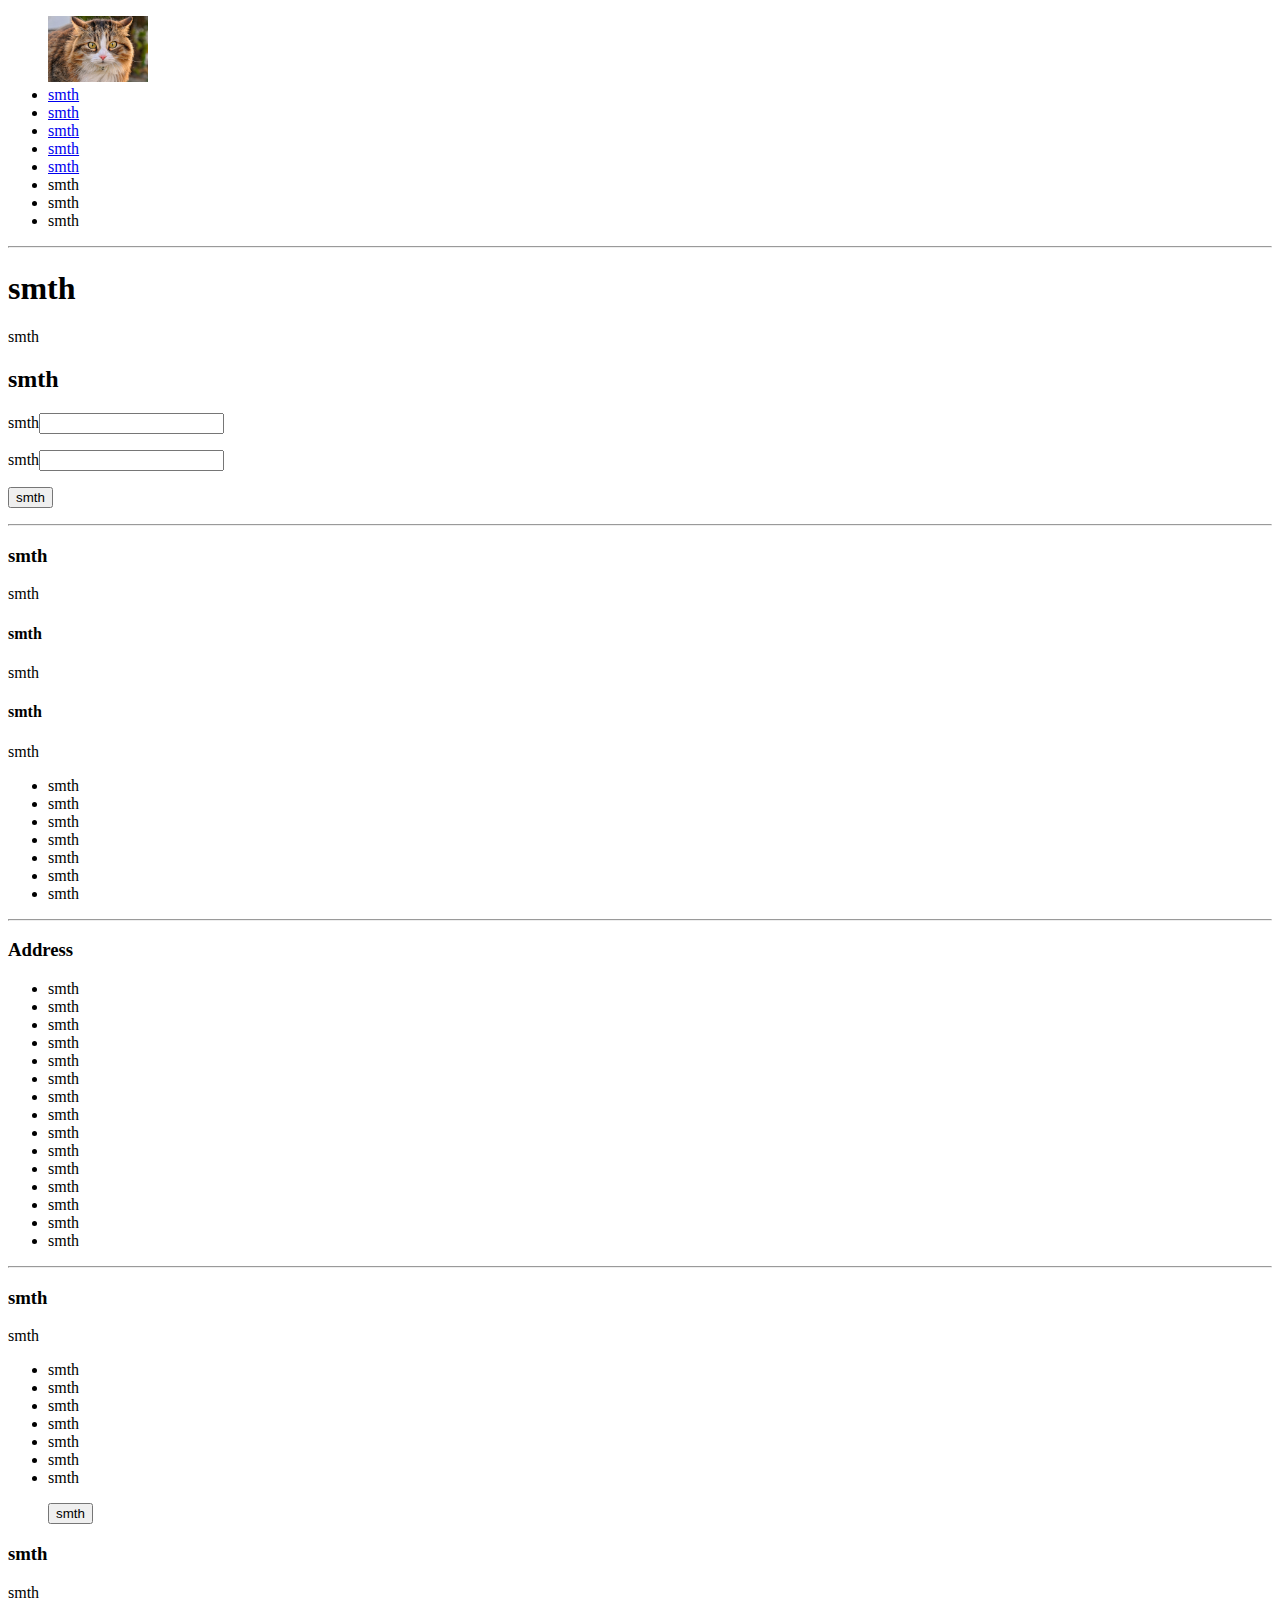
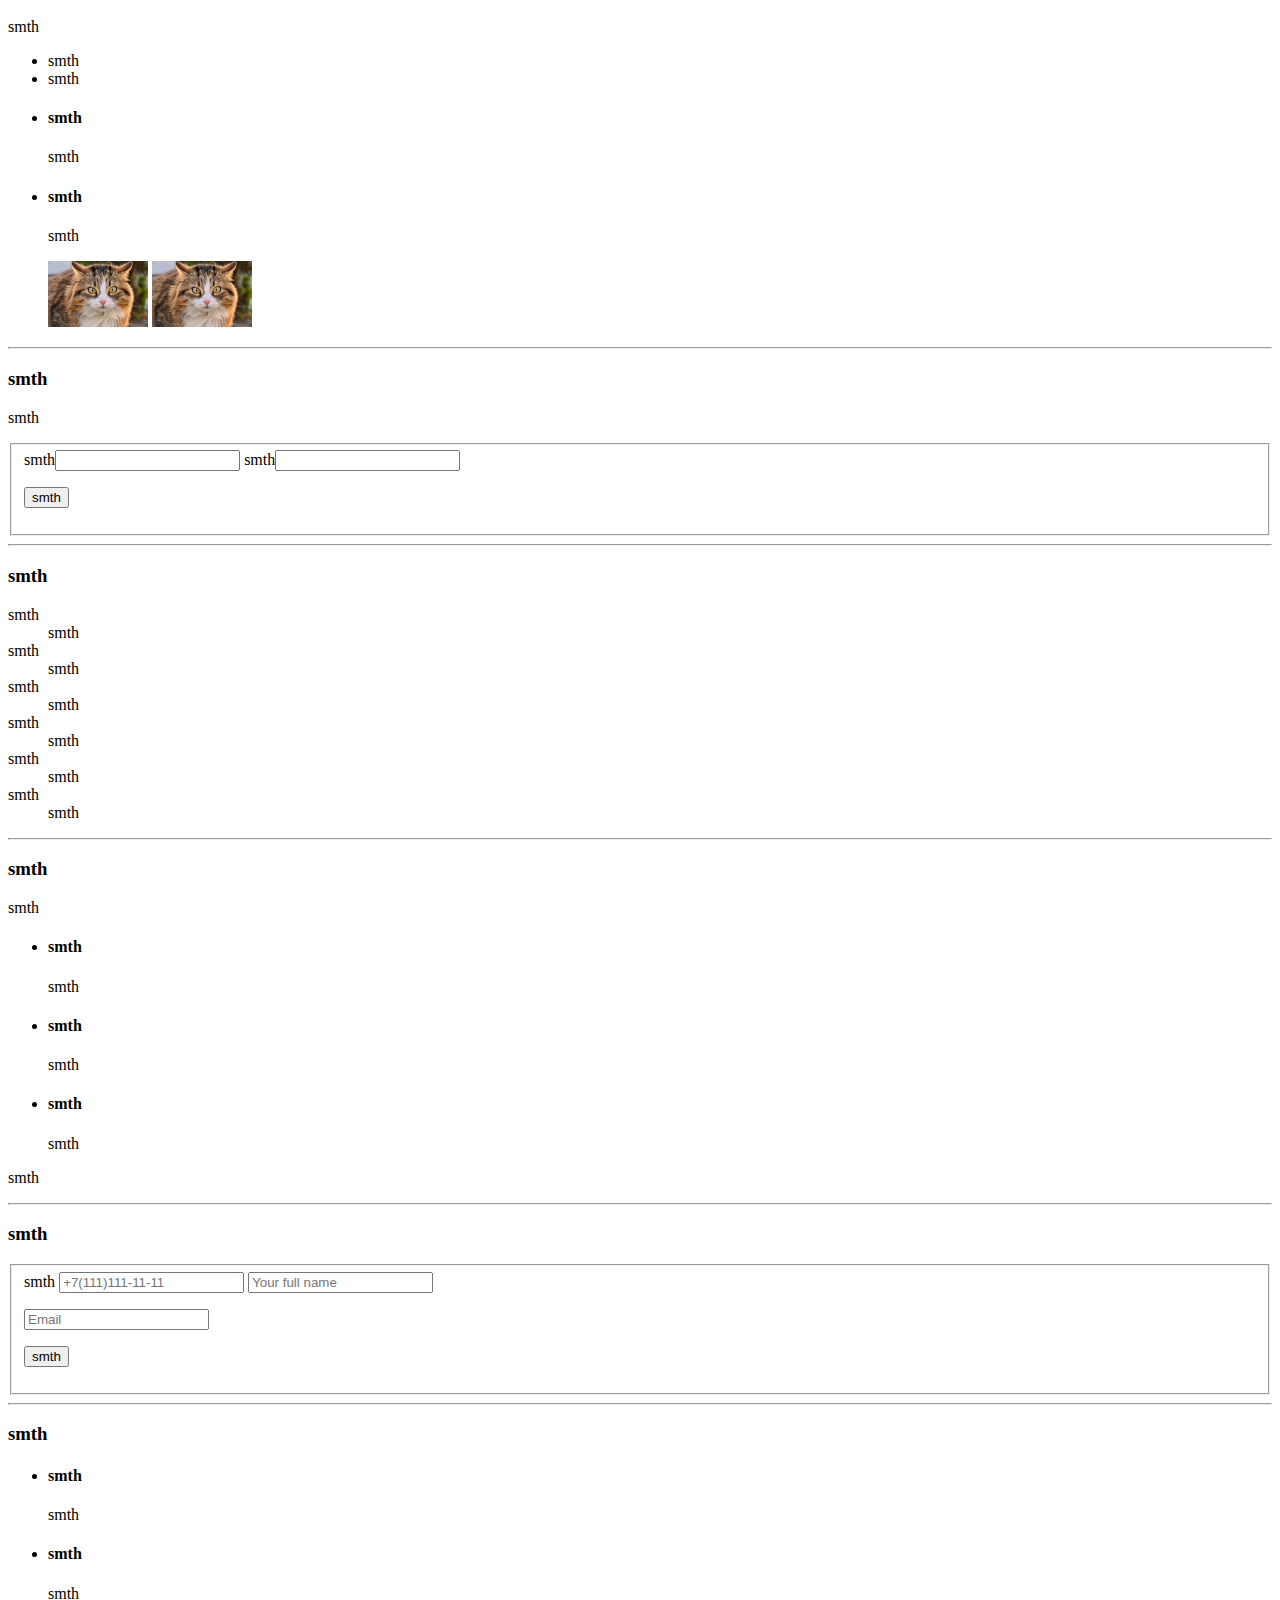
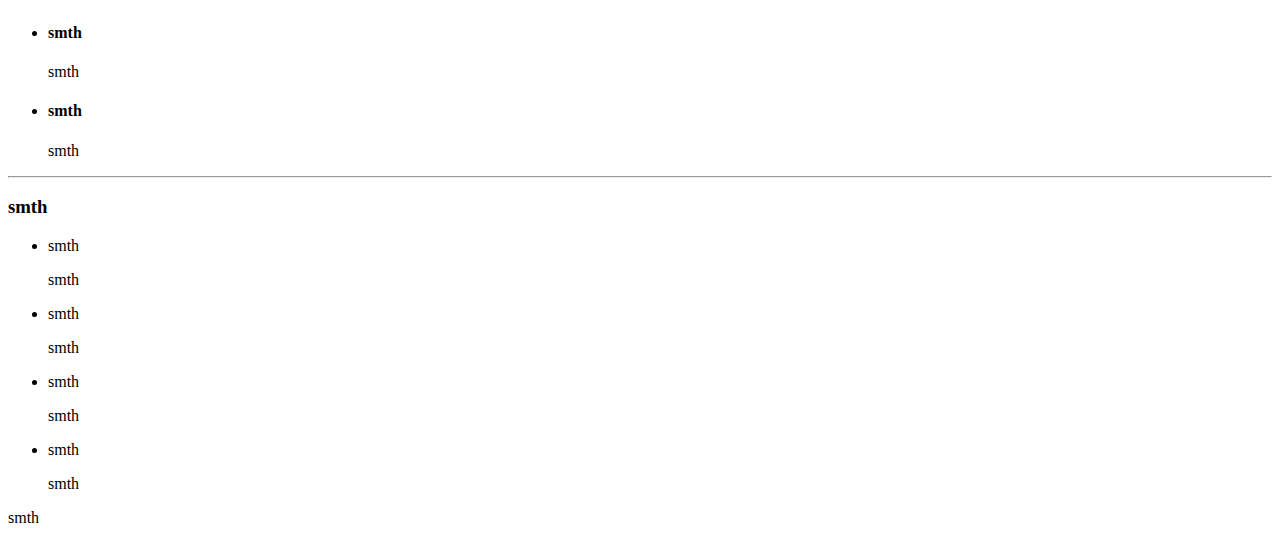
==== 3lesson.html @ 43b5fcc2 "lesson3 finished" ====
<!DOCTYPE html>
<html lang="en">
<head>
	<meta charset="UTF-8">
	<title>Main</title>
</head>
<div class = "Header">
	<nav>
		<ul class="ul">
			<img width="100px" src="./278428-frederika.jpg" alt="img">
			<li><a href = "#"> smth </a></li>
			<li><a href="#">smth</a></li>
			<li><a href="#">smth </a></li>
			<li><a href="#">smth</a></li>
			<li><a href="#">smth</a></li>
			<li>smth</li>
			<li>smth</li>
			<li>smth</li>
		</ul>
	</nav>
</div>
<hr>
<div class ="Consultation">
	<div>
		<h1> smth</h1>
		<p>smth</p>
	</div>
	<div>
		<h2> smth</h2>
		<form>
			<p><label for="name">smth</label><input type="text" id="name"></p>
			<p><label for="name2">smth</label><input type="text" id="name2"></p>
			<p><input type="submit" value="smth"></p>
		</form>
	</div>
</div>
<hr>
<div class ="Technologies">
	<div>
		<h3>smth</h3>
		<p>smth</p>
		<h4>smth</h4>
		<p>smth</p>
		<h4>smth</h4>
		<p>smth</p>
	</div>
	<div>
		<ul>
			<li>smth</li>
			<li>smth</li>
			<li>smth</li>
			<li>smth</li>
			<li>smth</li>
			<li>smth</li>
			<li>smth</li>
		</ul>
	</div>
</div>
<hr>
<div class ="Industries">
	<div>
		<h3> Address</h3>
		<ul>
			<li>smth</li>
			<li>smth</li>
			<li>smth</li>
			<li>smth</li>
			<li>smth</li>
			<li>smth</li>
			<li>smth</li>
			<li>smth</li>
			<li>smth</li>
			<li>smth</li>
			<li>smth</li>
			<li>smth</li>
			<li>smth</li>
			<li>smth</li>
			<li>smth</li>
		</ul>
	</div>
</div>
<hr>
<div class ="Projects">
	<h3> smth</h3>
	<p>smth</p>
	<div>
		<ul>
			<li>smth</li>
			<li>smth</li>
			<li>smth</li>
			<li>smth</li>
			<li>smth</li>
			<li>smth</li>
			<li>smth</li>
			<p><input type="submit" value="smth"></p>
		</ul>
	</div>
	<div>
		<h3> smth</h3>
		<p>smth</p>
		<p class="smth">smth</p>
		<ul>
			<li>smth</li>
			<li>smth</li>

		</ul>
		<ul>
			<li>
				<h4> smth</h4>
				<p>smth</p>
			</li>
			<li>
				<h4> smth</h4>
				<p>smth</p>
			</li>
		</ul>
		<ul>
			<img width="100px" src="./278428-frederika.jpg" alt="img">
			<img width="100px" src="./278428-frederika.jpg" alt="img">
		</ul>
	</div>
</div>
<hr>
<div class ="Discuss">
	<div>
		<h3> smth</h3>
		<p>smth</p>
	</div>
	<div>
		<form>
			<fieldset>
				<label for="name3">smth</label><input type="text" id="name3">
				<label for="name4">smth</label><input type="text" id="name4">
				<p><input type="submit" value="smth"></p>
			</fieldset>
		</form>
	</div>
</div>
<hr>
<div class ="Stages">
	<h3> smth</h3>
	<dl>
		<dt>smth</dt>
			<dd>smth</dd>
		<dt>smth</dt>
			<dd>smth</dd>
		<dt>smth</dt>
			<dd>smth</dd>
		<dt>smth</dt>
			<dd>smth</dd>
		<dt>smth</dt>
			<dd>smth</dd>
		<dt>smth</dt>
			<dd>smth</dd>
	</dl>
</div>
<hr>
<div class ="Team">
	<div>
		<h3> smth</h3>
		<p>smth</p>
		<ul>
			<li>
				<h4> smth</h4>
				<p>smth</p>
			</li>
			<li>
				<h4> smth</h4>
				<p>smth</p>
			</li>
			<li>
				<h4> smth</h4>
				<p>smth</p>
			</li>
		</ul>
		<p>smth</p>
	</div>
</div>
<hr>
<div class ="Book">
	<h3> smth</h3>
	<div>
		<form>
			<fieldset>
				<label for="name3">smth
					<input class="input" type="text" placeholder="+7(111)111-11-11">
				</label>
				<label>
					<input class="input" type="text" placeholder="Your full name">
				</label>
				<p><label>
					<input class="input" type="text" placeholder="Email">
					</label>
				</p>
				<p><input type="submit" value="smth"></p>
			</fieldset>
		</form>
	</div>
</div>
<hr>
<div class ="FAQ">
	<h3> smth</h3>
	<div>
		<ul>
			<li>
				<h4> smth</h4>
				<p>smth</p>
			</li>
			<li>
				<h4> smth</h4>
				<p>smth</p>
			</li>
			<li>
				<h4> smth</h4>
				<p>smth</p>
			</li>
			<li>
				<h4> smth</h4>
				<p>smth</p>
			</li>
		</ul>
	</div>
</div>
<hr>
<div class ="Footer">
	<h3> smth</h3>
	<div>
		<ul>
			<li>
				<label for="name3">smth
					<p>smth</p>
				</label>
			</li>
			<li>
				<label for="name3">smth
					<p>smth</p>
				</label>
			</li>
			<li>
				<label for="name3">smth
					<p>smth</p>
				</label>
			</li>
			<li>
				<label for="name3">smth
					<p>smth</p>
				</label>
			</li>
		</ul>
	</div>
	<p>smth</p>
</div>
</html>
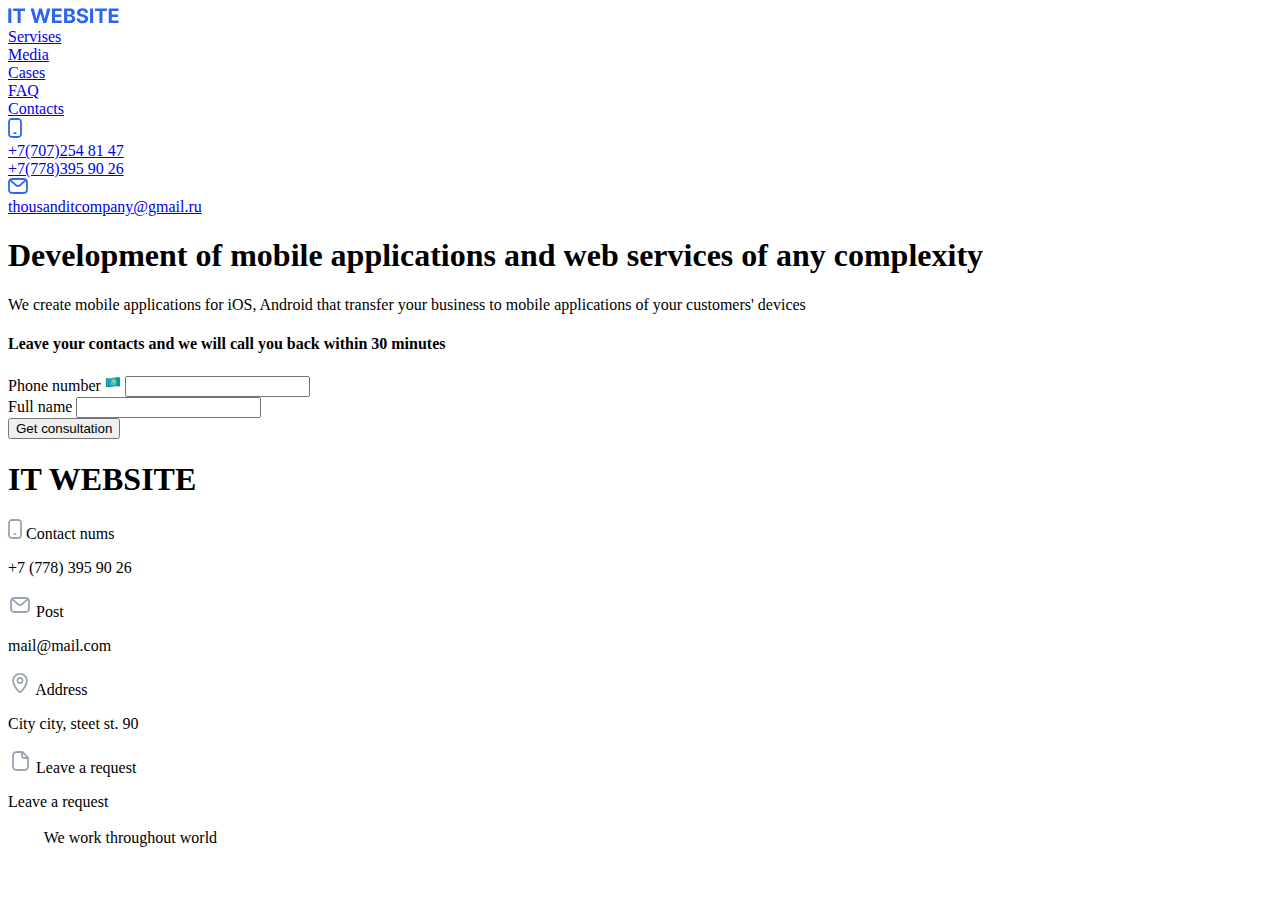
==== commit d1941209: "lesson4 finished" ====
--- a/3lesson.html
+++ b/3lesson.html
@@ -3,251 +3,312 @@
 <head>
 	<meta charset="UTF-8">
 	<title>Main</title>
+	<link rel="stylesheet" href="./src/styles/sitestyle.css">
 </head>
-<div class = "Header">
-	<nav>
-		<ul class="ul">
-			<img width="100px" src="./278428-frederika.jpg" alt="img">
-			<li><a href = "#"> smth </a></li>
-			<li><a href="#">smth</a></li>
-			<li><a href="#">smth </a></li>
-			<li><a href="#">smth</a></li>
-			<li><a href="#">smth</a></li>
-			<li>smth</li>
-			<li>smth</li>
-			<li>smth</li>
-		</ul>
-	</nav>
-</div>
-<hr>
-<div class ="Consultation">
-	<div>
-		<h1> smth</h1>
-		<p>smth</p>
-	</div>
-	<div>
-		<h2> smth</h2>
-		<form>
-			<p><label for="name">smth</label><input type="text" id="name"></p>
-			<p><label for="name2">smth</label><input type="text" id="name2"></p>
-			<p><input type="submit" value="smth"></p>
-		</form>
-	</div>
-</div>
-<hr>
-<div class ="Technologies">
-	<div>
-		<h3>smth</h3>
-		<p>smth</p>
-		<h4>smth</h4>
-		<p>smth</p>
-		<h4>smth</h4>
-		<p>smth</p>
-	</div>
-	<div>
-		<ul>
-			<li>smth</li>
-			<li>smth</li>
-			<li>smth</li>
-			<li>smth</li>
-			<li>smth</li>
-			<li>smth</li>
-			<li>smth</li>
-		</ul>
-	</div>
-</div>
-<hr>
-<div class ="Industries">
-	<div>
-		<h3> Address</h3>
-		<ul>
-			<li>smth</li>
-			<li>smth</li>
-			<li>smth</li>
-			<li>smth</li>
-			<li>smth</li>
-			<li>smth</li>
-			<li>smth</li>
-			<li>smth</li>
-			<li>smth</li>
-			<li>smth</li>
-			<li>smth</li>
-			<li>smth</li>
-			<li>smth</li>
-			<li>smth</li>
-			<li>smth</li>
-		</ul>
-	</div>
-</div>
-<hr>
-<div class ="Projects">
-	<h3> smth</h3>
-	<p>smth</p>
-	<div>
-		<ul>
-			<li>smth</li>
-			<li>smth</li>
-			<li>smth</li>
-			<li>smth</li>
-			<li>smth</li>
-			<li>smth</li>
-			<li>smth</li>
-			<p><input type="submit" value="smth"></p>
-		</ul>
-	</div>
-	<div>
-		<h3> smth</h3>
-		<p>smth</p>
-		<p class="smth">smth</p>
-		<ul>
-			<li>smth</li>
-			<li>smth</li>
+<body>
+  <div class = "baner">
+		<div class = "container">
+			<header class="header">
+				<div class = "header__logo">
+					<img class="header__logo-img" src="./src/assets/svg/logo.svg" alt="logo">
+				</div>
+				<nav class="header__nav">
+					<div class = "header__nav-item">
+						<a href="#">Servises</a>
+					</div>
+					<div class = "header__nav-item">
+						<a href="#">Media</a>
+					</div>
+					<div class = "header__nav-item">
+						<a href="#">Cases</a>
+					</div>
+					<div class = "header__nav-item">
+						<a href="#">FAQ</a>
+					</div>
+					<div class = "header__nav-item">
+						<a href="#">Contacts</a>
+					</div>
+				</nav>
+				<div class = "header__contacts">
+					<div class = "header__phone_logo">
+						<img class="header__phone_logo-img" src="./src/assets/svg/phone.svg" alt="logo">
+					</div>
+					<div class = "header__phone">
+						<a href="tel:+7(111)111 11 11"> +7(707)254 81 47</a>
+					</div>
+					<div class = "header__phone">
+						<a href="tel:+7(111)111 11 11"> +7(778)395 90 26</a>
+					</div>
+					<div class = "header__message_logo">
+						<img class="header__message_logo-img" src="./src/assets/svg/message.svg" alt="logo">
+					</div>
+					<div class = "header__emial">
+						<a href="mailto:itcompany@gmail.ru"> thousanditcompany@gmail.ru</a>
+					</div>
+				</div>
+			</header>
+		</div>
+		<div class ="banner-info container">
+			 <div class="banner-info__block">
+				<h1 class="banner-info__title"> Development of <span>mobile applications</span> and <span>web services </span> of any complexity</h1>
+				<p class="banner-info__text">We create mobile applications for iOS, Android that transfer your business to mobile applications of your customers' devices</p>
+			 </div>
+			<div class ="banner-info__form">
+				<h4 class ="banner-info__h4">Leave your contacts and we will call you back within 30 minutes</h4>
+				<form class="feedback-form">
+					<div class="feedback-form__input feedback-form__input_icon">
+						<label for="phone">Phone number</label>
+						<img class="feedback-form_logo-img" src="./src/assets/img/kz.png" alt="logo">
+						<input id="phone" type="text">
+					</div>
+					<div class="feedback-form__input">
+						<label for="fullname" >Full name</label>
+						<input id="fullname" type="text">
+					</div>
+					<button class="feedback-form__button" type="submit">
+						Get consultation
+					</button>
+				</form>
+			</div>
+		</div>
+  </div>
+<!--	</div>-->
+<!--	<hr>-->
+<!--	<div class ="Technologies">-->
+<!--	<div>-->
+<!--		<h3>smth</h3>-->
+<!--		<p>smth</p>-->
+<!--		<h4>smth</h4>-->
+<!--		<p>smth</p>-->
+<!--		<h4>smth</h4>-->
+<!--		<p>smth</p>-->
+<!--	</div>-->
+<!--	<div>-->
+<!--		<ul>-->
+<!--			<li>smth</li>-->
+<!--			<li>smth</li>-->
+<!--			<li>smth</li>-->
+<!--			<li>smth</li>-->
+<!--			<li>smth</li>-->
+<!--			<li>smth</li>-->
+<!--			<li>smth</li>-->
+<!--		</ul>-->
+<!--	</div>-->
+<!--	</div>-->
+<!--	<hr>-->
+<!--	<div class ="Industries">-->
+<!--	<div>-->
+<!--		<h3> Address</h3>-->
+<!--		<ul>-->
+<!--			<li>smth</li>-->
+<!--			<li>smth</li>-->
+<!--			<li>smth</li>-->
+<!--			<li>smth</li>-->
+<!--			<li>smth</li>-->
+<!--			<li>smth</li>-->
+<!--			<li>smth</li>-->
+<!--			<li>smth</li>-->
+<!--			<li>smth</li>-->
+<!--			<li>smth</li>-->
+<!--			<li>smth</li>-->
+<!--			<li>smth</li>-->
+<!--			<li>smth</li>-->
+<!--			<li>smth</li>-->
+<!--			<li>smth</li>-->
+<!--		</ul>-->
+<!--	</div>-->
+<!--	</div>-->
+<!--	<hr>-->
+<!--	<div class ="Projects">-->
+<!--	<h3> smth</h3>-->
+<!--	<p>smth</p>-->
+<!--	<div>-->
+<!--		<ul>-->
+<!--			<li>smth</li>-->
+<!--			<li>smth</li>-->
+<!--			<li>smth</li>-->
+<!--			<li>smth</li>-->
+<!--			<li>smth</li>-->
+<!--			<li>smth</li>-->
+<!--			<li>smth</li>-->
+<!--			<p><input type="submit" value="smth"></p>-->
+<!--		</ul>-->
+<!--	</div>-->
+<!--	<div>-->
+<!--		<h3> smth</h3>-->
+<!--		<p>smth</p>-->
+<!--		<p class="smth">smth</p>-->
+<!--		<ul>-->
+<!--			<li>smth</li>-->
+<!--			<li>smth</li>-->
 
-		</ul>
-		<ul>
-			<li>
-				<h4> smth</h4>
-				<p>smth</p>
-			</li>
-			<li>
-				<h4> smth</h4>
-				<p>smth</p>
-			</li>
-		</ul>
-		<ul>
-			<img width="100px" src="./278428-frederika.jpg" alt="img">
-			<img width="100px" src="./278428-frederika.jpg" alt="img">
-		</ul>
-	</div>
-</div>
-<hr>
-<div class ="Discuss">
-	<div>
-		<h3> smth</h3>
-		<p>smth</p>
-	</div>
-	<div>
-		<form>
-			<fieldset>
-				<label for="name3">smth</label><input type="text" id="name3">
-				<label for="name4">smth</label><input type="text" id="name4">
-				<p><input type="submit" value="smth"></p>
-			</fieldset>
-		</form>
-	</div>
-</div>
-<hr>
-<div class ="Stages">
-	<h3> smth</h3>
-	<dl>
-		<dt>smth</dt>
-			<dd>smth</dd>
-		<dt>smth</dt>
-			<dd>smth</dd>
-		<dt>smth</dt>
-			<dd>smth</dd>
-		<dt>smth</dt>
-			<dd>smth</dd>
-		<dt>smth</dt>
-			<dd>smth</dd>
-		<dt>smth</dt>
-			<dd>smth</dd>
-	</dl>
-</div>
-<hr>
-<div class ="Team">
-	<div>
-		<h3> smth</h3>
-		<p>smth</p>
-		<ul>
-			<li>
-				<h4> smth</h4>
-				<p>smth</p>
-			</li>
-			<li>
-				<h4> smth</h4>
-				<p>smth</p>
-			</li>
-			<li>
-				<h4> smth</h4>
-				<p>smth</p>
-			</li>
-		</ul>
-		<p>smth</p>
-	</div>
-</div>
-<hr>
-<div class ="Book">
-	<h3> smth</h3>
-	<div>
-		<form>
-			<fieldset>
-				<label for="name3">smth
-					<input class="input" type="text" placeholder="+7(111)111-11-11">
-				</label>
-				<label>
-					<input class="input" type="text" placeholder="Your full name">
-				</label>
-				<p><label>
-					<input class="input" type="text" placeholder="Email">
-					</label>
-				</p>
-				<p><input type="submit" value="smth"></p>
-			</fieldset>
-		</form>
-	</div>
-</div>
-<hr>
-<div class ="FAQ">
-	<h3> smth</h3>
-	<div>
-		<ul>
-			<li>
-				<h4> smth</h4>
-				<p>smth</p>
-			</li>
-			<li>
-				<h4> smth</h4>
-				<p>smth</p>
-			</li>
-			<li>
-				<h4> smth</h4>
-				<p>smth</p>
-			</li>
-			<li>
-				<h4> smth</h4>
-				<p>smth</p>
-			</li>
-		</ul>
-	</div>
-</div>
-<hr>
-<div class ="Footer">
-	<h3> smth</h3>
-	<div>
-		<ul>
-			<li>
-				<label for="name3">smth
-					<p>smth</p>
-				</label>
-			</li>
-			<li>
-				<label for="name3">smth
-					<p>smth</p>
-				</label>
-			</li>
-			<li>
-				<label for="name3">smth
-					<p>smth</p>
-				</label>
-			</li>
-			<li>
-				<label for="name3">smth
-					<p>smth</p>
-				</label>
-			</li>
-		</ul>
-	</div>
-	<p>smth</p>
-</div>
+<!--		</ul>-->
+<!--		<ul>-->
+<!--			<li>-->
+<!--				<h4> smth</h4>-->
+<!--				<p>smth</p>-->
+<!--			</li>-->
+<!--			<li>-->
+<!--				<h4> smth</h4>-->
+<!--				<p>smth</p>-->
+<!--			</li>-->
+<!--		</ul>-->
+<!--		<ul>-->
+<!--			<img width="100px" src="src/278428-frederika.jpg" alt="img">-->
+<!--			<img width="100px" src="src/278428-frederika.jpg" alt="img">-->
+<!--		</ul>-->
+<!--	</div>-->
+<!--	</div>-->
+<!--	<hr>-->
+<!--	<div class ="Discuss">-->
+<!--	<div>-->
+<!--		<h3> smth</h3>-->
+<!--		<p>smth</p>-->
+<!--	</div>-->
+<!--	<div>-->
+<!--		<form>-->
+<!--			<fieldset>-->
+<!--				<label for="name3">smth</label><input type="text" id="name3">-->
+<!--				<label for="name4">smth</label><input type="text" id="name4">-->
+<!--				<p><input type="submit" value="smth"></p>-->
+<!--			</fieldset>-->
+<!--		</form>-->
+<!--	</div>-->
+<!--	</div>-->
+<!--	<hr>-->
+<!--	<div class ="Stages">-->
+<!--	<h3> smth</h3>-->
+<!--	<dl>-->
+<!--		<dt>smth</dt>-->
+<!--			<dd>smth</dd>-->
+<!--		<dt>smth</dt>-->
+<!--			<dd>smth</dd>-->
+<!--		<dt>smth</dt>-->
+<!--			<dd>smth</dd>-->
+<!--		<dt>smth</dt>-->
+<!--			<dd>smth</dd>-->
+<!--		<dt>smth</dt>-->
+<!--			<dd>smth</dd>-->
+<!--		<dt>smth</dt>-->
+<!--			<dd>smth</dd>-->
+<!--	</dl>-->
+<!--	</div>-->
+<!--	<hr>-->
+<!--	<div class ="Team">-->
+<!--	<div>-->
+<!--		<h3> smth</h3>-->
+<!--		<p>smth</p>-->
+<!--		<ul>-->
+<!--			<li>-->
+<!--				<h4> smth</h4>-->
+<!--				<p>smth</p>-->
+<!--			</li>-->
+<!--			<li>-->
+<!--				<h4> smth</h4>-->
+<!--				<p>smth</p>-->
+<!--			</li>-->
+<!--			<li>-->
+<!--				<h4> smth</h4>-->
+<!--				<p>smth</p>-->
+<!--			</li>-->
+<!--		</ul>-->
+<!--		<p>smth</p>-->
+<!--	</div>-->
+<!--	</div>-->
+<!--	<hr>-->
+<!--	<div class ="Book">-->
+<!--	<h3> smth</h3>-->
+<!--	<div>-->
+<!--		<form>-->
+<!--			<fieldset>-->
+<!--				<label for="name3">smth-->
+<!--					<input class="input" type="text" placeholder="+7(111)111-11-11">-->
+<!--				</label>-->
+<!--				<label>-->
+<!--					<input class="input" type="text" placeholder="Your full name">-->
+<!--				</label>-->
+<!--				<p><label>-->
+<!--					<input class="input" type="text" placeholder="Email">-->
+<!--					</label>-->
+<!--				</p>-->
+<!--				<p><input type="submit" value="smth"></p>-->
+<!--			</fieldset>-->
+<!--		</form>-->
+<!--	</div>-->
+<!--	</div>-->
+<!--	<hr>-->
+<!--	<div class ="FAQ">-->
+<!--	<h3> smth</h3>-->
+<!--	<div>-->
+<!--		<ul>-->
+<!--			<li>-->
+<!--				<h4> smth</h4>-->
+<!--				<p>smth</p>-->
+<!--			</li>-->
+<!--			<li>-->
+<!--				<h4> smth</h4>-->
+<!--				<p>smth</p>-->
+<!--			</li>-->
+<!--			<li>-->
+<!--				<h4> smth</h4>-->
+<!--				<p>smth</p>-->
+<!--			</li>-->
+<!--			<li>-->
+<!--				<h4> smth</h4>-->
+<!--				<p>smth</p>-->
+<!--			</li>-->
+<!--		</ul>-->
+<!--	</div>-->
+<!--	</div>-->
+<!--	<hr>-->
+  <div class = "footer">
+	  <div class = "container">
+		  <div class = "disign-footer">
+			  <div class="ftr1">
+				  <div class = "ftr-info__block">
+					  <h1 class="ftr-info__title">IT WEBSITE</h1>
+				  </div>
+			  </div>
+			  <div class="ftr2">
+				  <div class="footer-contacts">
+					  <div class="contacts-element">
+						  <div class="contact-container">
+							  <img class='contacts-icon' src="./src/assets/svg/smartphone.svg" alt="phone icon">
+							  <span class="contact-label">Contact nums</span>
+						  </div>
+						  <p class="contact-text">+7 (778) 395 90 26</p>
+					  </div>
+					  <div class="contacts-element">
+						  <div class="contact-container">
+							  <img class='contacts-icon' src="./src/assets/svg/post.svg" alt="Post icon">
+							  <span class="contact-label">Post</span>
+						  </div>
+						  <p class="contact-text">mail@mail.com</p>
+					  </div>
+					  <div class="contacts-element">
+						  <div class="contact-container">
+							  <img class='contacts-icon' src="./src/assets/svg/place.svg" alt="Address icon">
+							  <span class="contact-label">Address</span>
+						  </div>
+						  <p class="contact-text">City city, steet st. 90</p>
+					  </div>
+					  <div class="contacts-element">
+						  <div class="contact-container">
+							  <img class='contacts-icon' src="./src/assets/svg/doc.svg" alt="Leave a request icon">
+							  <span class="contact-label">Leave a request</span>
+						  </div>
+						  <p class="contact-text">Leave a request</p>
+					  </div>
+				  </div>
+			  </div>
+			  <div class="ftr1">
+				  <div class="ftr-info__block">
+					  <img class='icon' src="./src/assets/svg/world.svg" alt="world svg">
+					  <span class="ftr-info__text">We work throughout world</span>
+				  </div>
+			  </div>
+		  </div>
+	  </div>
+  </div>
+</body>
 </html>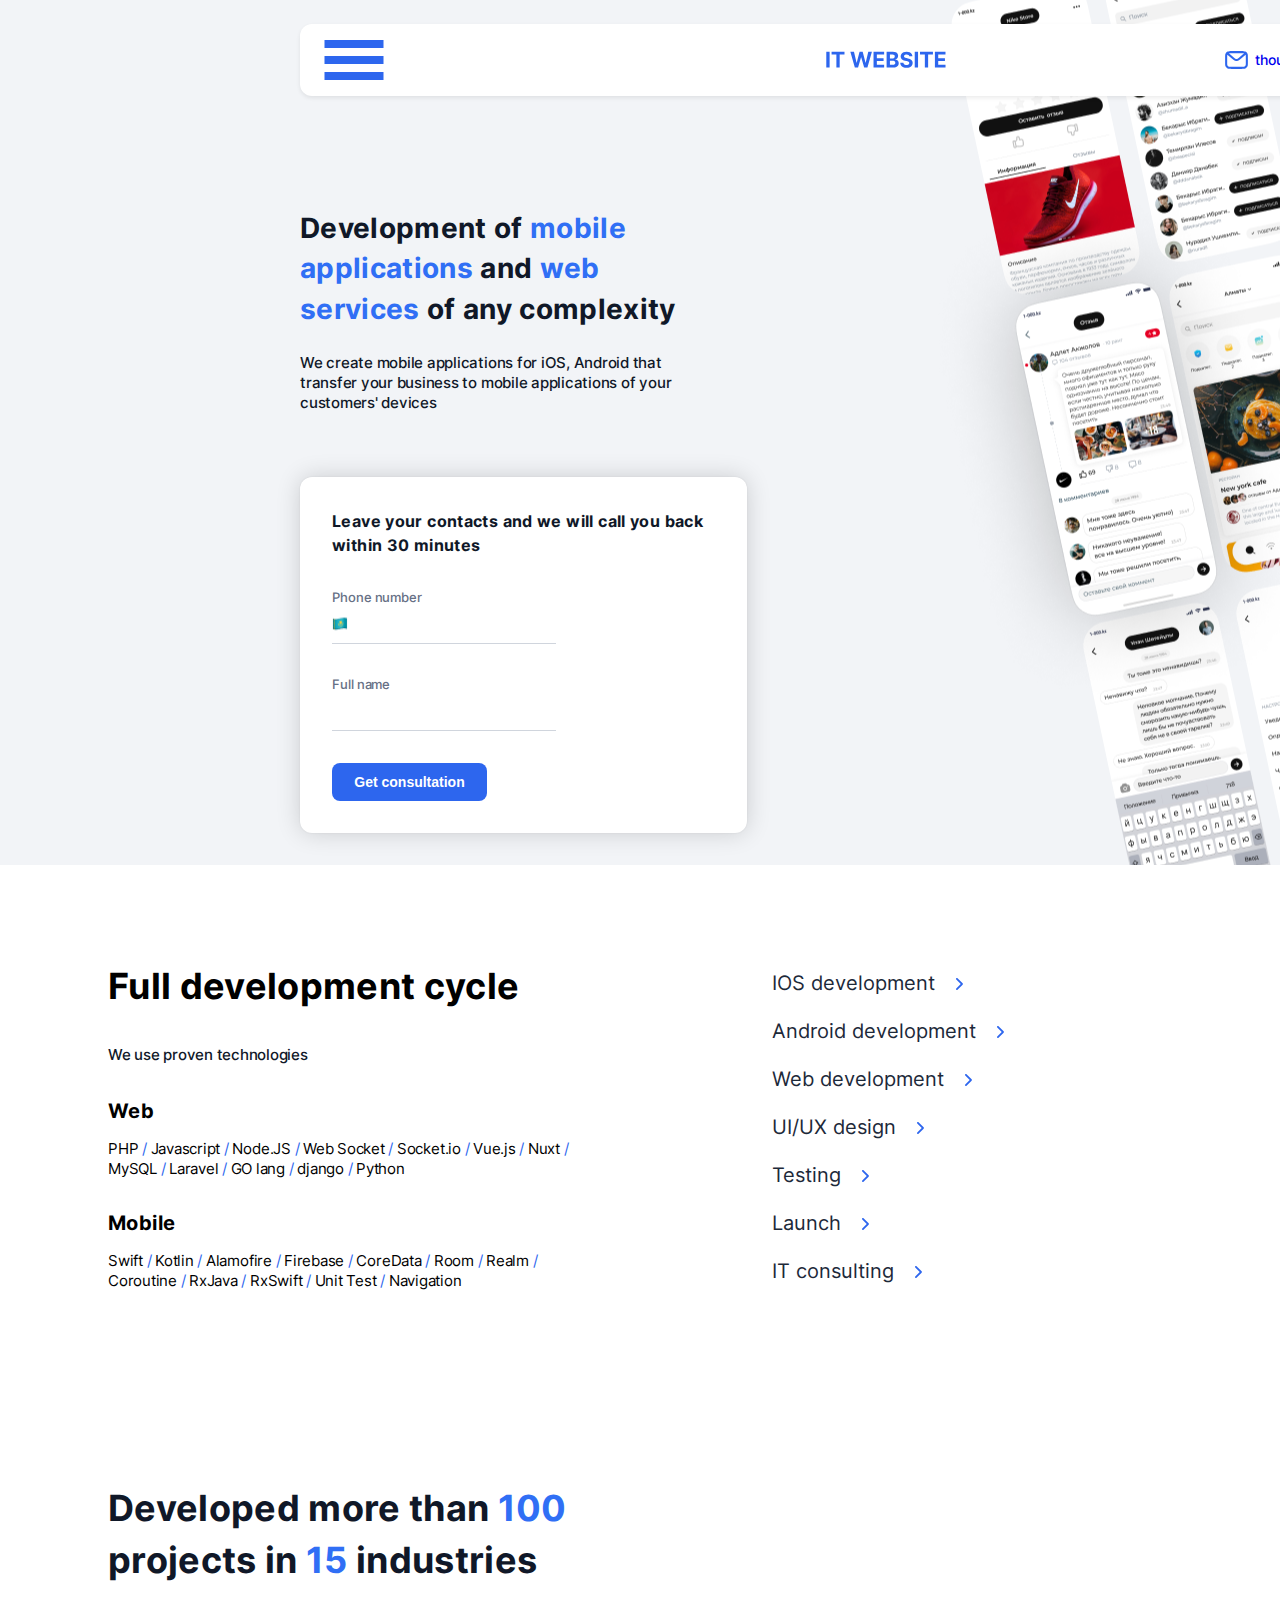
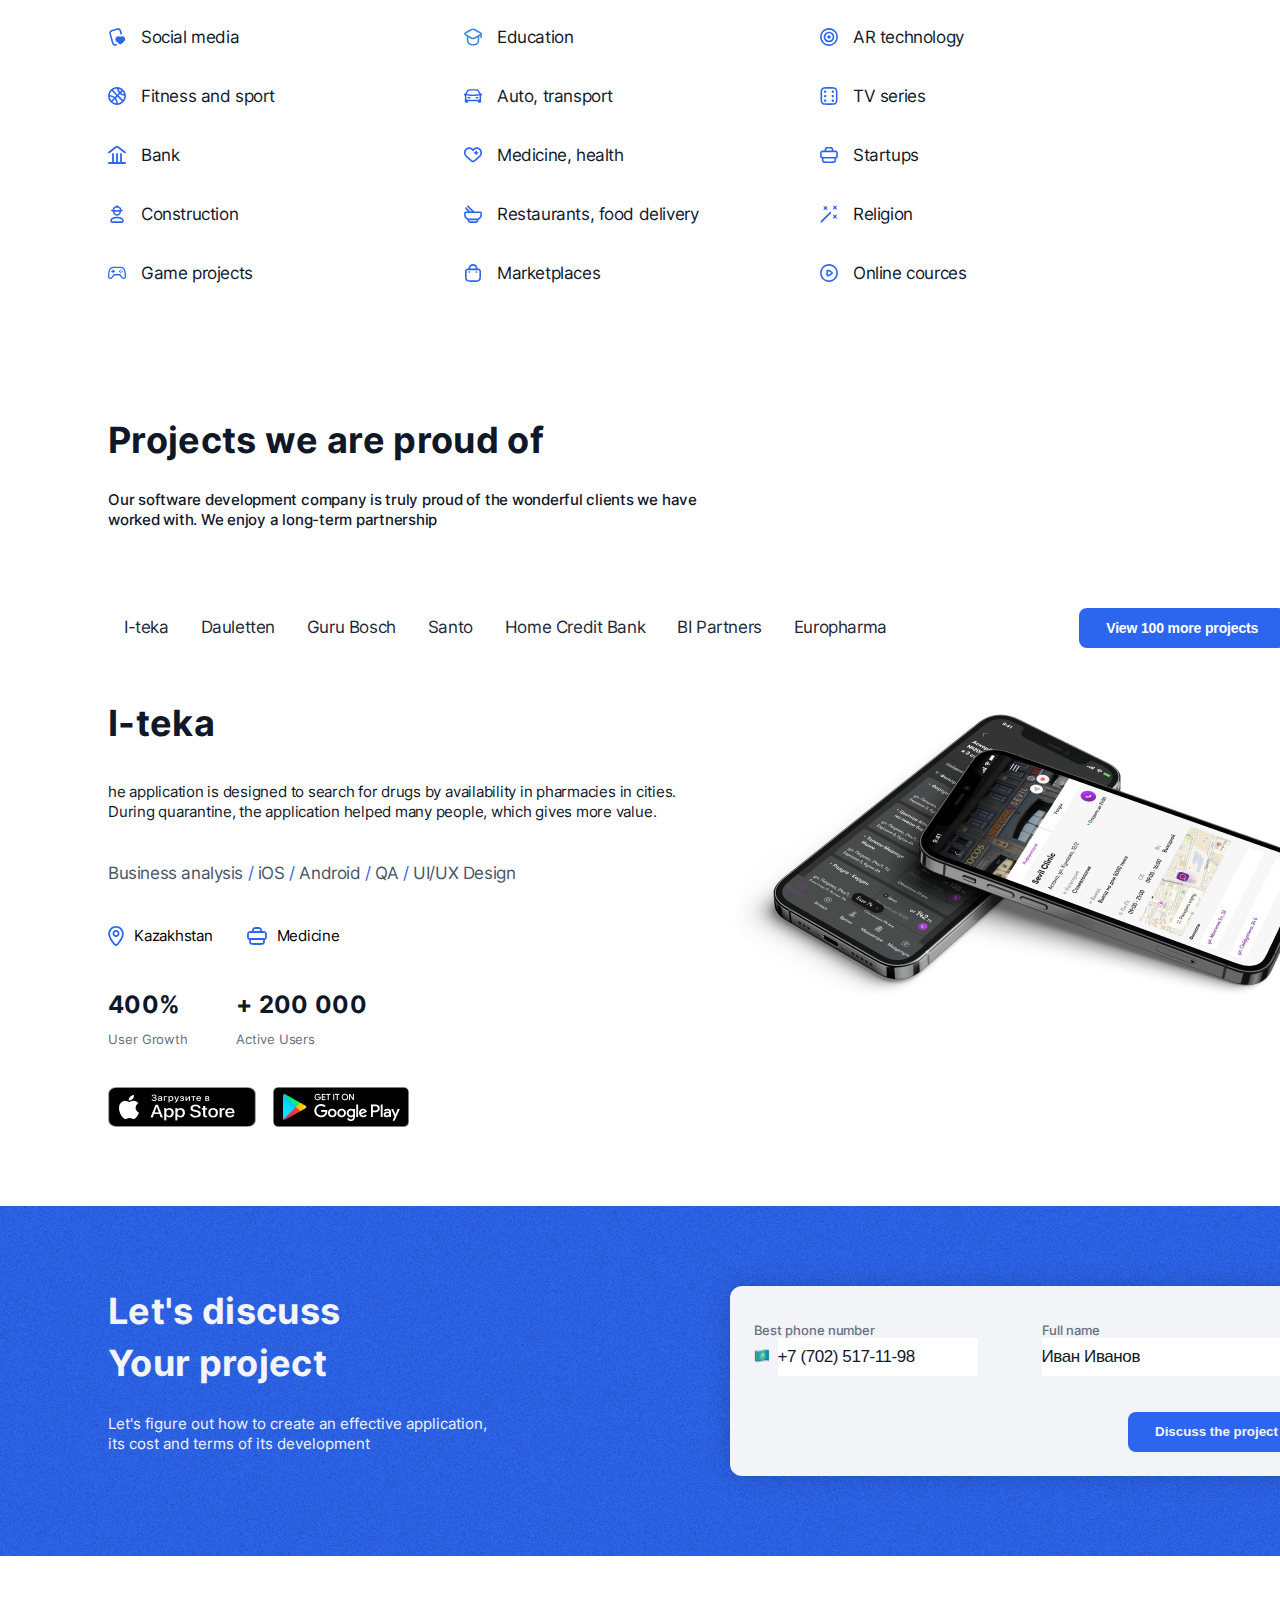
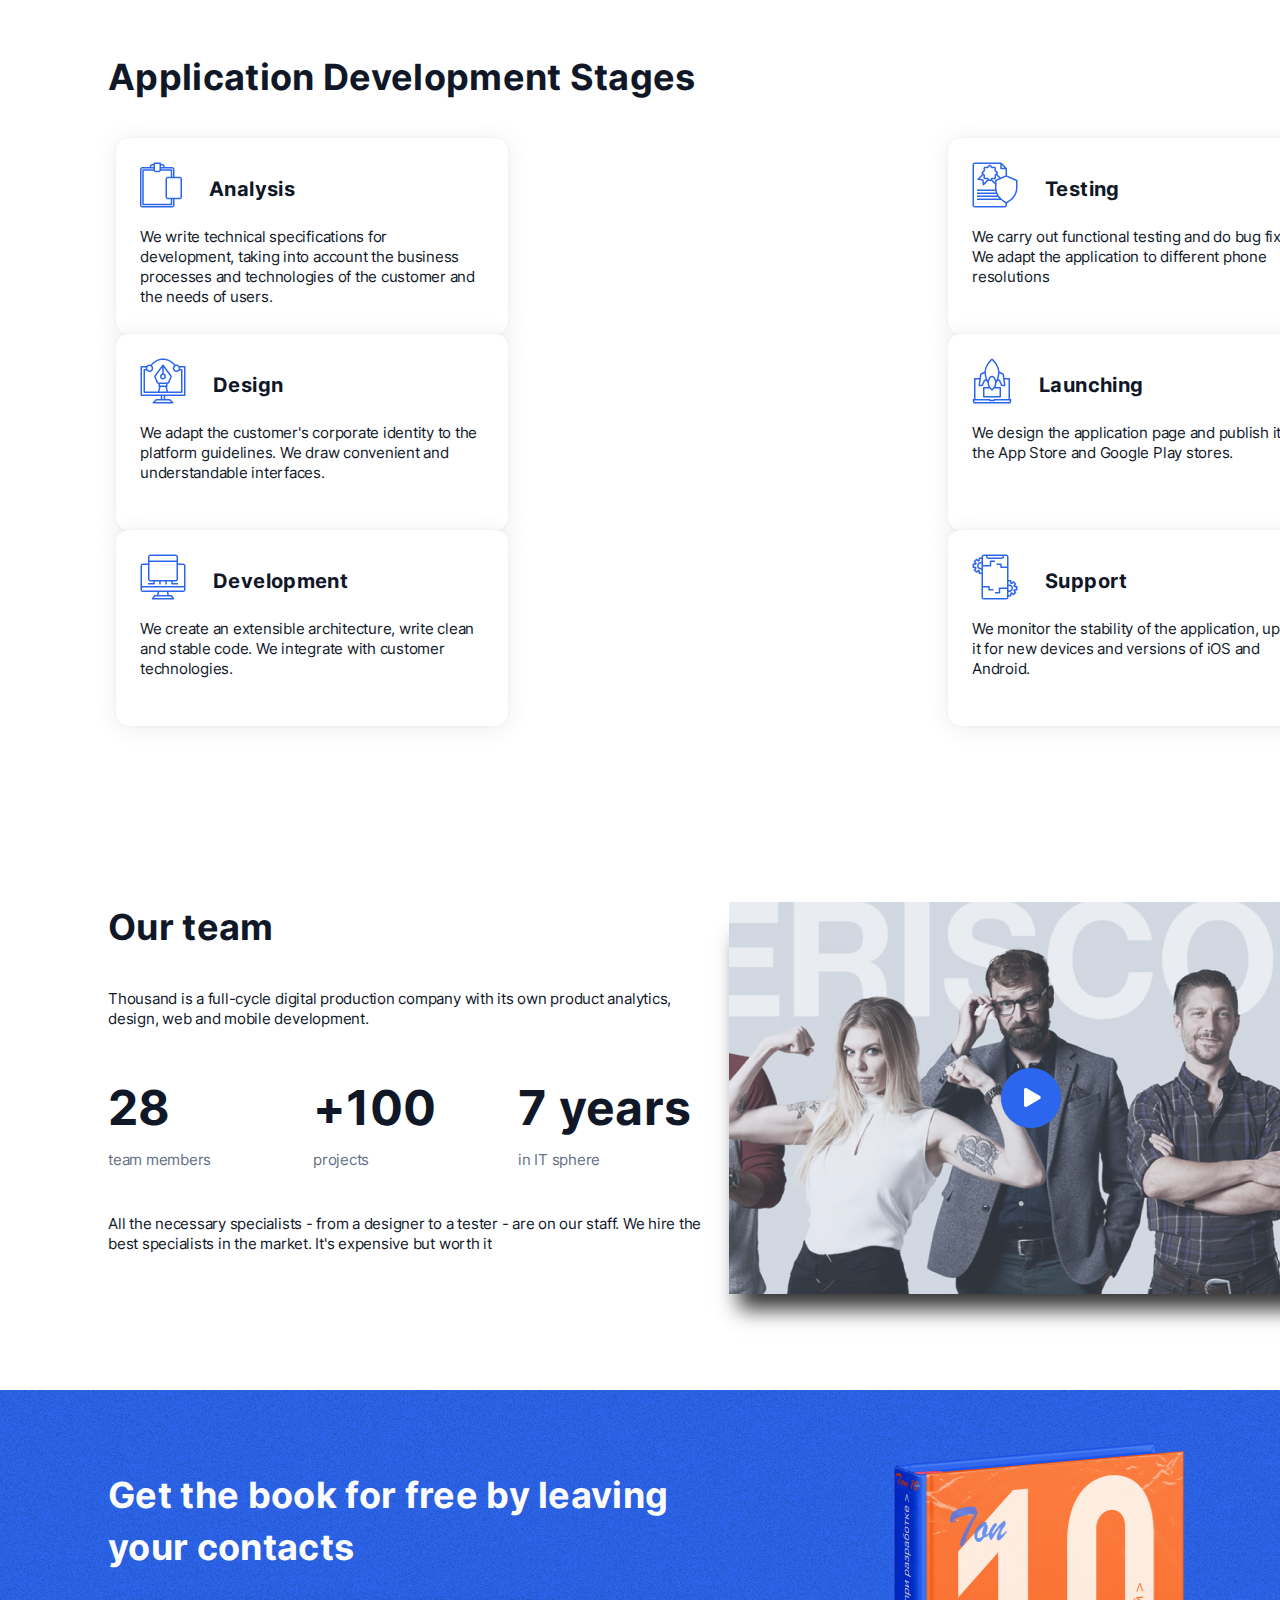
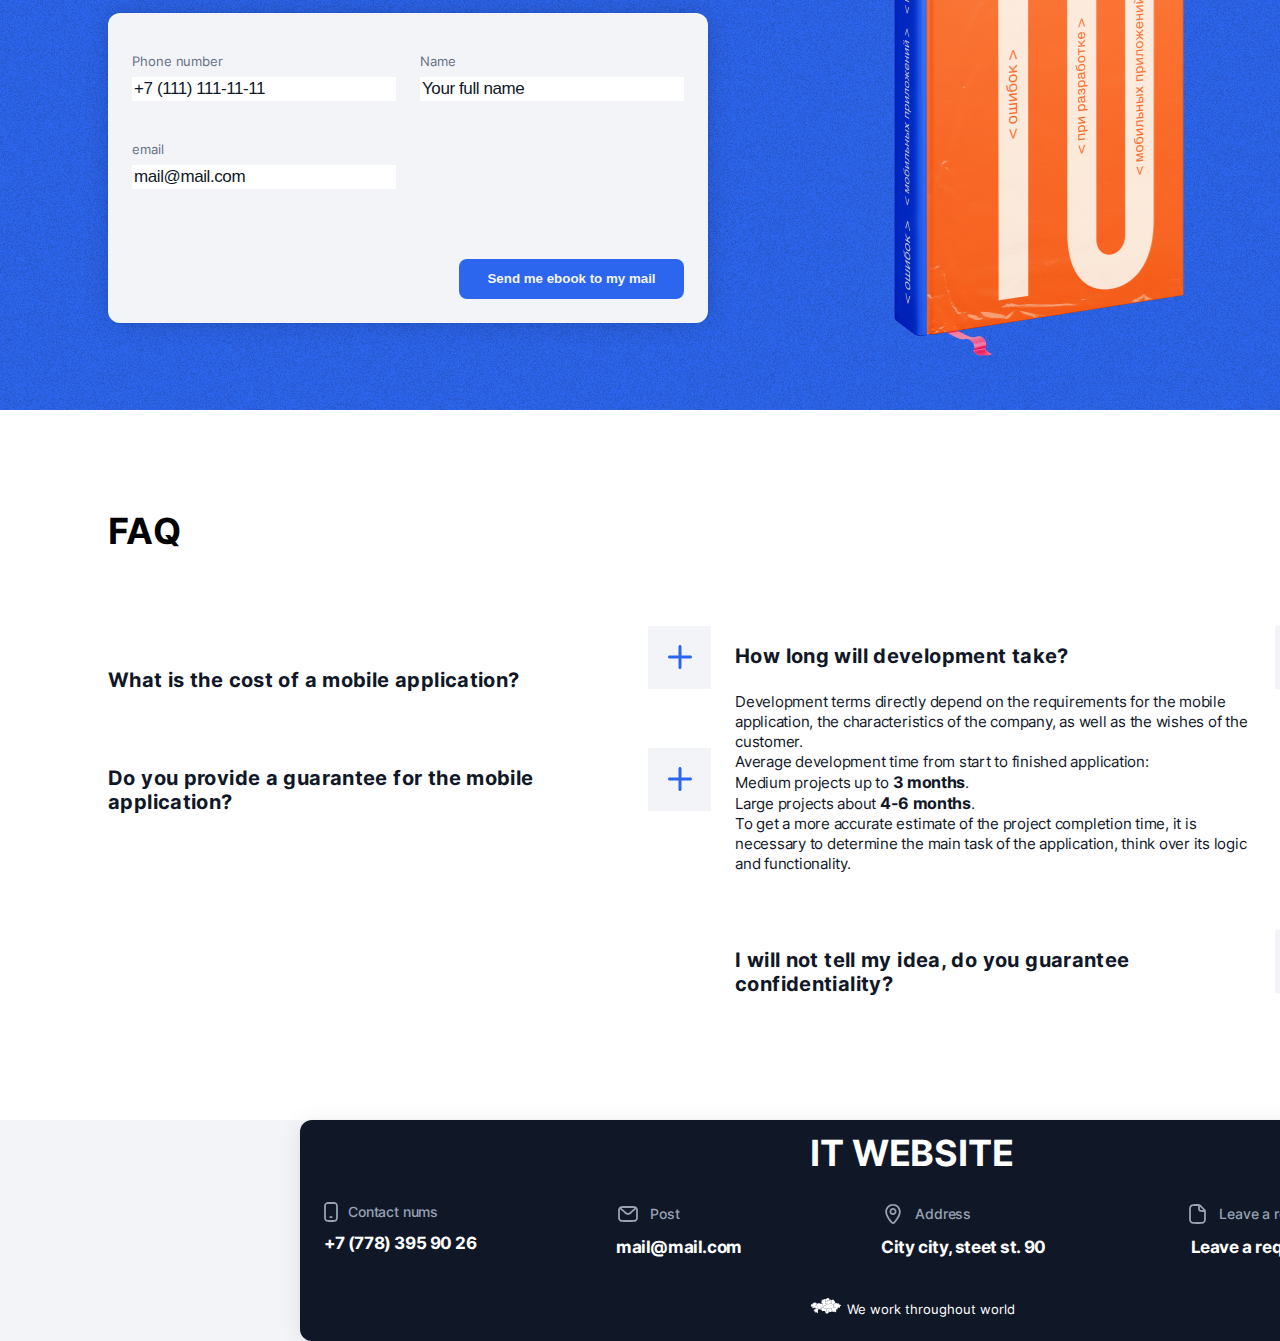
==== commit 81acb248: "lesson5 finished (сверстан для компа)" ====
--- a/3lesson.html
+++ b/3lesson.html
@@ -2,13 +2,60 @@
 <html lang="en">
 <head>
 	<meta charset="UTF-8">
+	<meta name="viewport"
+		content="width=device-width">
 	<title>Main</title>
 	<link rel="stylesheet" href="./src/styles/sitestyle.css">
+	<link rel="stylesheet" href="./src/styles/project.css">
+	<link rel="stylesheet" href="./src/styles/discuss.css">
+	<link rel="stylesheet" href="./src/styles/stages.css">
+	<link rel="stylesheet" href="./src/styles/team.css">
+	<link rel="stylesheet" href="./src/styles/book.css">
+	<link rel="stylesheet" href="./src/styles/FAQ.css">
 </head>
 <body>
   <div class = "baner">
 		<div class = "container">
 			<header class="header">
+				<div class = "header__burger">
+					<img class="header__burger-img" src="./src/assets/svg/burger.svg" alt="burger">
+				</div>
+				<div class="mobile-menu hidden">
+					<div class="mobile-menu__container container">
+						<img class="mobile-menu__close" src="./src/assets/svg/close.svg" alt="close">
+						<div class="mobile-menu__logo">
+							<img src="./src/assets/svg/logo.svg" alt="mobile-logo">
+						</div>
+						<nav class="mobile-menu__nav">
+							<div class = "mobile-menu__nav-item">
+								<a href="#">Servises</a>
+							</div>
+							<div class = "mobile-menu__nav-item">
+								<a href="#">Media</a>
+							</div>
+							<div class = "mobile-menu__nav-item">
+								<a href="#">Cases</a>
+							</div>
+							<div class = "mobile-menu__nav-item">
+								<a href="#">FAQ</a>
+							</div>
+							<div class = "mobile-menu__nav-item">
+								<a href="#">Contacts</a>
+							</div>
+						</nav>
+						<div class = "mobile-menu__contacts">
+							<div class = "mobile-menu__phone_icon mobile-menu__phone">
+								<a href="tel:+7(111)111 11 11"> +7(707)254 81 47</a>
+							</div>
+							<div class = "mobile-menu__phone_icon mobile-menu__phone">
+								<a href="tel:+7(111)111 11 11"> +7(778)395 90 26</a>
+							</div>
+							<div class = "mobile-menu__emial">
+								<a href="mailto:itcompany@gmail.ru"> thousanditcompany@gmail.ru</a>
+							</div>
+						</div>
+					</div>
+				</div>
 				<div class = "header__logo">
 					<img class="header__logo-img" src="./src/assets/svg/logo.svg" alt="logo">
 				</div>
@@ -72,195 +119,319 @@
 			</div>
 		</div>
   </div>
-<!--	</div>-->
-<!--	<hr>-->
-<!--	<div class ="Technologies">-->
-<!--	<div>-->
-<!--		<h3>smth</h3>-->
-<!--		<p>smth</p>-->
-<!--		<h4>smth</h4>-->
-<!--		<p>smth</p>-->
-<!--		<h4>smth</h4>-->
-<!--		<p>smth</p>-->
-<!--	</div>-->
-<!--	<div>-->
-<!--		<ul>-->
-<!--			<li>smth</li>-->
-<!--			<li>smth</li>-->
-<!--			<li>smth</li>-->
-<!--			<li>smth</li>-->
-<!--			<li>smth</li>-->
-<!--			<li>smth</li>-->
-<!--			<li>smth</li>-->
-<!--		</ul>-->
-<!--	</div>-->
-<!--	</div>-->
-<!--	<hr>-->
-<!--	<div class ="Industries">-->
-<!--	<div>-->
-<!--		<h3> Address</h3>-->
-<!--		<ul>-->
-<!--			<li>smth</li>-->
-<!--			<li>smth</li>-->
-<!--			<li>smth</li>-->
-<!--			<li>smth</li>-->
-<!--			<li>smth</li>-->
-<!--			<li>smth</li>-->
-<!--			<li>smth</li>-->
-<!--			<li>smth</li>-->
-<!--			<li>smth</li>-->
-<!--			<li>smth</li>-->
-<!--			<li>smth</li>-->
-<!--			<li>smth</li>-->
-<!--			<li>smth</li>-->
-<!--			<li>smth</li>-->
-<!--			<li>smth</li>-->
-<!--		</ul>-->
-<!--	</div>-->
-<!--	</div>-->
-<!--	<hr>-->
-<!--	<div class ="Projects">-->
-<!--	<h3> smth</h3>-->
-<!--	<p>smth</p>-->
-<!--	<div>-->
-<!--		<ul>-->
-<!--			<li>smth</li>-->
-<!--			<li>smth</li>-->
-<!--			<li>smth</li>-->
-<!--			<li>smth</li>-->
-<!--			<li>smth</li>-->
-<!--			<li>smth</li>-->
-<!--			<li>smth</li>-->
-<!--			<p><input type="submit" value="smth"></p>-->
-<!--		</ul>-->
-<!--	</div>-->
-<!--	<div>-->
-<!--		<h3> smth</h3>-->
-<!--		<p>smth</p>-->
-<!--		<p class="smth">smth</p>-->
-<!--		<ul>-->
-<!--			<li>smth</li>-->
-<!--			<li>smth</li>-->
-
-<!--		</ul>-->
-<!--		<ul>-->
-<!--			<li>-->
-<!--				<h4> smth</h4>-->
-<!--				<p>smth</p>-->
-<!--			</li>-->
-<!--			<li>-->
-<!--				<h4> smth</h4>-->
-<!--				<p>smth</p>-->
-<!--			</li>-->
-<!--		</ul>-->
-<!--		<ul>-->
-<!--			<img width="100px" src="src/278428-frederika.jpg" alt="img">-->
-<!--			<img width="100px" src="src/278428-frederika.jpg" alt="img">-->
-<!--		</ul>-->
-<!--	</div>-->
-<!--	</div>-->
-<!--	<hr>-->
-<!--	<div class ="Discuss">-->
-<!--	<div>-->
-<!--		<h3> smth</h3>-->
-<!--		<p>smth</p>-->
-<!--	</div>-->
-<!--	<div>-->
-<!--		<form>-->
-<!--			<fieldset>-->
-<!--				<label for="name3">smth</label><input type="text" id="name3">-->
-<!--				<label for="name4">smth</label><input type="text" id="name4">-->
-<!--				<p><input type="submit" value="smth"></p>-->
-<!--			</fieldset>-->
-<!--		</form>-->
-<!--	</div>-->
-<!--	</div>-->
-<!--	<hr>-->
-<!--	<div class ="Stages">-->
-<!--	<h3> smth</h3>-->
-<!--	<dl>-->
-<!--		<dt>smth</dt>-->
-<!--			<dd>smth</dd>-->
-<!--		<dt>smth</dt>-->
-<!--			<dd>smth</dd>-->
-<!--		<dt>smth</dt>-->
-<!--			<dd>smth</dd>-->
-<!--		<dt>smth</dt>-->
-<!--			<dd>smth</dd>-->
-<!--		<dt>smth</dt>-->
-<!--			<dd>smth</dd>-->
-<!--		<dt>smth</dt>-->
-<!--			<dd>smth</dd>-->
-<!--	</dl>-->
-<!--	</div>-->
-<!--	<hr>-->
-<!--	<div class ="Team">-->
-<!--	<div>-->
-<!--		<h3> smth</h3>-->
-<!--		<p>smth</p>-->
-<!--		<ul>-->
-<!--			<li>-->
-<!--				<h4> smth</h4>-->
-<!--				<p>smth</p>-->
-<!--			</li>-->
-<!--			<li>-->
-<!--				<h4> smth</h4>-->
-<!--				<p>smth</p>-->
-<!--			</li>-->
-<!--			<li>-->
-<!--				<h4> smth</h4>-->
-<!--				<p>smth</p>-->
-<!--			</li>-->
-<!--		</ul>-->
-<!--		<p>smth</p>-->
-<!--	</div>-->
-<!--	</div>-->
-<!--	<hr>-->
-<!--	<div class ="Book">-->
-<!--	<h3> smth</h3>-->
-<!--	<div>-->
-<!--		<form>-->
-<!--			<fieldset>-->
-<!--				<label for="name3">smth-->
-<!--					<input class="input" type="text" placeholder="+7(111)111-11-11">-->
-<!--				</label>-->
-<!--				<label>-->
-<!--					<input class="input" type="text" placeholder="Your full name">-->
-<!--				</label>-->
-<!--				<p><label>-->
-<!--					<input class="input" type="text" placeholder="Email">-->
-<!--					</label>-->
-<!--				</p>-->
-<!--				<p><input type="submit" value="smth"></p>-->
-<!--			</fieldset>-->
-<!--		</form>-->
-<!--	</div>-->
-<!--	</div>-->
-<!--	<hr>-->
-<!--	<div class ="FAQ">-->
-<!--	<h3> smth</h3>-->
-<!--	<div>-->
-<!--		<ul>-->
-<!--			<li>-->
-<!--				<h4> smth</h4>-->
-<!--				<p>smth</p>-->
-<!--			</li>-->
-<!--			<li>-->
-<!--				<h4> smth</h4>-->
-<!--				<p>smth</p>-->
-<!--			</li>-->
-<!--			<li>-->
-<!--				<h4> smth</h4>-->
-<!--				<p>smth</p>-->
-<!--			</li>-->
-<!--			<li>-->
-<!--				<h4> smth</h4>-->
-<!--				<p>smth</p>-->
-<!--			</li>-->
-<!--		</ul>-->
-<!--	</div>-->
-<!--	</div>-->
-<!--	<hr>-->
+  <br>
+  <div class="development__block">
+	  <h2 class="description">Full development cycle</h2>
+	  <h3 class="description-info">We use proven technologies</h3>
+	  <h3 class = "Web__head">Web</h3>
+	  <div class="Web__head-info">
+	     <p>PHP <span>/</span> Javascript <span>/</span> Node.JS <span>/</span> Web Socket <span>/</span> Socket.io
+		  <span>/</span> Vue.js <span>/</span> Nuxt <span>/</span> MySQL <span>/</span> Laravel
+		  <span>/</span> GO lang <span>/</span> django <span>/</span> Python</p>
+	  </div>
+	  <h3 class = "Web__head">Mobile</h3>
+	  <div class="Web__head-info2">
+	     <p>Swift <span>/</span> Kotlin <span>/</span> Alamofire <span>/</span> Firebase <span>/</span> CoreData
+		  <span>/</span> Room <span>/</span> Realm <span>/</span> Coroutine <span>/</span> RxJava
+		  <span>/</span> RxSwift <span>/</span> Unit Test <span>/</span> Navigation</p>
+	  </div>
+	  <ui class="Links__list">
+		  <li><a href="#" title="IOS development">IOS development</a></li>
+		  <li><a href="#" title="Android development">Android development</a></li>
+		  <li><a href="#" title="Web development">Web development</a></li>
+		  <li><a href="#" title="UI/UX design">UI/UX design</a></li>
+		  <li><a href="#" title="Testing development">Testing</a></li>
+		  <li><a href="#" title="Launch development">Launch</a></li>
+		  <li><a href="#" title="IT consulting">IT consulting</a></li>
+	  </ui>
+  </div>
+  <br>
+  <div class="project__block">
+	  <h2 class="project-title">Developed more than <span>100</span> projects in <span>15</span> industries</h2>
+	  <div class="project-industries">
+		  <div class="project-industries__element">
+			  <img src="./src/assets/svg/media.svg" alt="">
+			  <p>Social media</p>
+		  </div>
+		  <div class="project-industries__element">
+			  <img src="./src/assets/svg/education.svg" alt="">
+			  <p>Education</p>
+		  </div>
+		  <div class="project-industries__element">
+			  <img src="./src/assets/svg/ar.svg" alt="">
+			  <p>AR technology</p>
+		  </div>
+		  <div class="project-industries__element">
+			  <img src="./src/assets/svg/fitnes.svg" alt="">
+			  <p>Fitness and sport</p>
+		  </div>
+		  <div class="project-industries__element">
+			  <img src="./src/assets/svg/autotr.svg" alt="">
+			  <p>Auto, transport</p>
+		  </div>
+		  <div class="project-industries__element">
+			  <img src="./src/assets/svg/tv.svg" alt="">
+			  <p>TV series</p>
+		  </div>
+		  <div class="project-industries__element">
+			  <img src="./src/assets/svg/bank.svg" alt="">
+			  <p>Bank</p>
+		  </div>
+		  <div class="project-industries__element">
+			  <img src="./src/assets/svg/health.svg" alt="">
+			  <p>Medicine, health</p>
+		  </div>
+		  <div class="project-industries__element">
+			  <img src="./src/assets/svg/start.svg" alt="">
+			  <p>Startups</p>
+		  </div>
+		  <div class="project-industries__element">
+			  <img src="./src/assets/svg/construction.svg" alt="">
+			  <p>Construction</p>
+		  </div>
+		  <div class="project-industries__element">
+			  <img src="./src/assets/svg/food.svg" alt="">
+			  <p>Restaurants, food delivery</p>
+		  </div>
+		  <div class="project-industries__element">
+			  <img src="./src/assets/svg/religion.svg" alt="">
+			  <p>Religion</p>
+		  </div>
+		  <div class="project-industries__element">
+			  <img src="./src/assets/svg/game.svg" alt="">
+			  <p>Game projects</p>
+		  </div>
+		  <div class="project-industries__element">
+			  <img src="./src/assets/svg/marcet.svg" alt="">
+			  <p>Marketplaces</p>
+		  </div>
+		  <div class="project-industries__element">
+			  <img src="./src/assets/svg/online.svg" alt="">
+			  <p>Online cources</p>
+		  </div>
+	  </div>
+	  <div class="projects-proud-title">
+		  <h2>Projects we are proud of</h2>
+		  <h3>Our software development company is truly proud of the wonderful clients we have worked with. We enjoy a long-term partnership</h3>
+	  </div>
+  	  <div class="projects-proud-softandbutton">
+	      <ul class="projects-proud-soft">
+			  <li><a href="#">I-teka</a></li>
+			  <li><a href="#">Dauletten</a></li>
+			  <li><a href="#">Guru Bosch</a></li>
+			  <li><a href="#">Santo</a></li>
+			  <li><a href="#">Home Credit Bank</a></li>
+			  <li><a href="#">BI Partners</a></li>
+			  <li><a href="#">Europharma</a></li>
+	      </ul>
+	      <button class="projects-proud-button">View 100 more projects</button>
+      </div>
+	  <div class="project-iteka-form">
+		  <div class="project-iteka-info">
+			  <h2>I-teka</h2>
+			  <h3>he application is designed to search for drugs by availability in pharmacies in cities. During quarantine, the application helped many people, which gives more value.</h3>
+			  <div class="project-iteka-info-oc">
+				  Business analysis  <span>/</span>  iOS  <span>/</span>  Android  <span>/</span>  QA  <span>/</span>  UI/UX Design
+			  </div>
+			  <div class="project-iteka-info-location">
+				  <div class="project-iteka-info-location-element">
+					  <img src="./src/assets/svg/location.svg" alt="location">
+					  <p>Kazakhstan</p>
+				  </div>
+				  <div class="project-iteka-info-location-element">
+					  <img src="./src/assets/svg/medicine.svg" alt="medicine">
+					  <p>Medicine</p>
+				  </div>
+			  </div>
+			  <div class="project-iteka-info-statistic">
+				  <div>
+					  <h2>400%</h2>
+					  <p>User Growth</p>
+				  </div>
+				  <div>
+					  <h2>+ 200 000</h2>
+					  <p>Active Users</p>
+				  </div>
+			  </div>
+			  <div class="project-iteka-info-store">
+				  <img src="./src/assets/img/iosstore.png" alt="app-store">
+				  <img src="./src/assets/img/googlestore.png" alt="google-play">
+			  </div>
+		  </div>
+		  <div class="project-iteka-image"></div>
+	  </div>
+  </div>
+  <br>
+  <div class="discuss__block">
+	  <div class="discuss-container">
+		  <div class="discuss-content-info">
+			  <h2>Let's discuss<br>Your project</h2>
+			  <p>Let's figure out how to create an effective application,<br>
+				  its cost and terms of its development</p>
+		  </div>
+		  <form class="discuss-content-form">
+			  <div class="content-form-element content-form-element__icon">
+				  <label for="number">Best phone number</label>
+				  <img class="content-form_logo-img" src="./src/assets/img/kz.png" alt="logo">
+				  <input type="text" id="number" value="+7 (702) 517-11-98">
+			  </div>
+			  <div class="content-form-element">
+				  <label for="full-name">Full name</label>
+				  <input type="text" id="full-name" value="Иван Иванов">
+			  </div>
+			  <button type="submit">Discuss the project</button>
+		  </form>
+	  </div>
+  </div>
+  <br>
+  <div class="stages__block">
+		  <h2 class="stages-title">Application Development Stages</h2>
+		  <div class="stages-form">
+			  <div class="stages-form-group">
+				  <div class="stages-el" id="stage-1">
+					  <img src="./src/assets/svg/analys.svg" alt="analysis">
+					  <h3>Analysis</h3>
+					  <p>
+						  We write technical specifications for development,
+						  taking into account the business processes and technologies
+						  of the customer and the needs of users.
+					  </p>
+				  </div>
+				  <div class="stages-el" id="stage-2">
+					  <img src="./src/assets/svg/design.svg" alt="design">
+					  <h3>Design</h3>
+					  <p>
+						  We adapt the customer's corporate identity to the platform
+						  guidelines. We draw convenient and understandable interfaces.
+					  </p>
+				  </div>
+				  <div class="stages-el" id="stage-3">
+					  <img src="./src/assets/svg/develop.svg" alt="development">
+					  <h3>Development</h3>
+					  <p>
+						  We create an extensible architecture, write clean and stable code.
+						  We integrate with customer technologies.
+					  </p>
+				  </div>
+				  <div class="stages-el" id="stage-4">
+					  <img src="./src/assets/svg/testing.svg" alt="testing">
+					  <h3>Testing</h3>
+					  <p>
+						  We carry out functional testing and do bug fixes.
+						  We adapt the application to different phone resolutions
+					  </p>
+				  </div>
+				  <div class="stages-el" id="stage-5">
+					  <img src="./src/assets/svg/lauch.svg" alt="launching">
+					  <h3>Launching</h3>
+					  <p>
+						  We design the application page and publish it in the App Store and Google Play stores.
+					  </p>
+				  </div>
+				  <div class="stages-el" id="stage-6">
+					  <img src="./src/assets/svg/support.svg" alt="support">
+					  <h3>Support</h3>
+					  <p>
+						  We monitor the stability of the application, update
+						  it for new devices and versions of iOS and Android.
+					  </p>
+				  </div>
+			  </div>
+		  </div>
+  </div>
+  <br>
+  <div class="team__block">
+		  <div class="team__container-info">
+			  <h2>Our team</h2>
+			  <p>Thousand is a full-cycle digital production company with its own product analytics, design, web and mobile development.</p>
+			  <div class="team-numbers">
+				  <div class="team-numbers-info">
+					  <h3>28</h3>
+					  <p>team members</p>
+				  </div>
+				  <div class="team-numbers-info">
+					  <h3>+100</h3>
+					  <p>projects</p>
+				  </div>
+				  <div class="team-numbers-info">
+					  <h3>7 years</h3>
+					  <p>in IT sphere</p>
+				  </div>
+			  </div>
+			  <p>All the necessary specialists - from a designer to a tester - are on our staff. We hire the best specialists in the market. It's expensive but worth it</p>
+			  <div class="team-video"></div>
+		  </div>
+  </div>
+  <br>
+  <div class="book__block">
+	  <div class="book-content">
+		  <h2>Get the book for free by leaving your contacts</h2>
+		  <div class="book-image-media"></div>
+		  <div class="book_form">
+			  <div class="book_form-input">
+				  <div class="book-form-el">
+					  <label for="number3">Phone number</label>
+					  <input type="text" id="number3" value="+7 (111) 111-11-11">
+				  </div>
+			     <div class="book-form-el">
+					  <label for="name3">Name</label>
+					  <input type="text" id="name3" value="Your full name">
+				  </div>
+				  <div class="book-form-el">
+					  <label for="email">email</label>
+					  <input type="text" id="email" value="mail@mail.com">
+				  </div>
+			    </div>
+			  <button type="submit">Send me ebook to my mail</button>
+		  </div>
+		  <div class="book-image"></div>
+      </div>
+  </div>
+  <br>
+  <div class="faq__block">
+	  <h2>FAQ</h2>
+		  <div class="faq-content">
+			  <div class="faq-question">
+				  <div class="faq-question-element">
+					  <h3 class="question1">What is the cost of a mobile application?</h3>
+					  <p class="answer"></p>
+				  </div>
+				  <button></button>
+			  </div>
+			  <div class="faq-question">
+				  <div class="faq-question-element">
+					  <h3 class="question">Do you provide a guarantee for the mobile application?</h3>
+					  <p class="answer"></p>
+				  </div>
+				  <button></button>
+			  </div>
+			  <div class="faq-question">
+				  <div class="faq-question-element">
+					  <h3 class="question">How long will development take?</h3>
+					  <p class="answer">
+						  Development terms directly depend on the requirements for the mobile
+						  application, the characteristics of the company, as well as the wishes of the customer.
+						  <br />
+						  Average development time from start to finished application:<br />
+						  Medium projects up to <span>3 months</span>.<br />
+						  Large projects about <span>4-6 months</span>.<br />
+						  To get a more accurate estimate of the project completion time, it is necessary to
+						  determine
+						  the main task of the application, think over its logic and functionality.
+					  </p>
+				  </div>
+				  <button></button>
+			  </div>
+			  <div class="faq-question">
+				  <div class="faq-question-element">
+					  <h3 class="question">I will not tell my idea, do you guarantee confidentiality?</h3>
+					  <p class="answer"></p>
+				  </div>
+				  <button></button>
+			  </div>
+		  </div>
+  </div>
+  <br>
   <div class = "footer">
 	  <div class = "container">
 		  <div class = "disign-footer">
--- a/src/styles/sitestyle.css
+++ b/src/styles/sitestyle.css
@@ -0,0 +1,550 @@
+@import "reset.css";
+@import "fonts.css";
+
+.container {
+    max-width: 1224px;
+    width: 100%;
+    margin: 0 auto ;
+}
+body{
+    font-family:'Inter', sans-serif;
+}
+.hidden{
+    display: none;
+}
+.baner{
+    background: #F2F4F7;
+    display: flex;
+    flex-direction: column;
+    min-height: 900px;
+    position: relative;
+    background-image: url('../assets/img/main-banner.png');
+    background-repeat: no-repeat;
+    background-position: right -275px center;
+}
+.footer{
+    background: #F2F4F7;
+    display: flex;
+    flex-direction: column;
+    min-height: 221px;
+    position: relative;
+}
+.header{
+    padding: 16px 24px;
+    display: flex;
+    justify-content: space-between;
+    width: 1124px;
+    background: #FFFFFF;
+    box-shadow: 0 2px 4px rgba(0, 0, 0, 0.08);
+    border-radius: 12px;
+    margin-top: 24px;
+    align-items: center;
+    position: fixed;
+}
+.header__burger{
+    display: none;
+}
+.header__logo{
+    width: 120px;
+    height: 24px;
+}
+.header__logo-img{
+    width: 100%;
+    height: 100%;
+}
+.header__nav{
+    display: flex;
+}
+.header__contacts{
+    display: flex;
+}
+.header__nav-item{
+    margin-right: 24px;
+    display: flex;
+    align-items: center;
+}
+.header__nav-item:last-of-type{
+    margin-right: 0;
+}
+.header__nav-item a{
+    font-weight: 500;
+    font-size: 14px;
+    line-height: 18px;
+    letter-spacing: -0.154px;
+    color: #101828;
+    text-decoration: none;
+}
+.header__phone{
+    font-weight: 500;
+    font-size: 14px;
+    line-height: 18px;
+    letter-spacing: -0.154px;
+    color: #2D66EE;
+    display: flex;
+    align-items: center;
+    margin-left: 13px;
+}
+.header__phone a{
+    text-decoration: none;
+}
+.header__phone_logo{
+    top: 2px;
+    position: relative;
+}
+
+.header__emial{
+    font-weight: 500;
+    font-size: 14px;
+    line-height: 18px;
+    letter-spacing: -0.154px;
+    color: #2D66EE;
+    display: flex;
+    align-items: center;
+    margin-left: 64px;
+    position: relative;
+}
+.header__emial a {
+    text-decoration: none;
+}
+.header__message_logo{
+    position: relative;
+    top: 4px;
+    left: 54px;
+}
+.banner-info{
+    margin-top: 80px;
+}
+.banner-info__block{
+    width: 600px;
+}
+.banner-info__title{
+    margin-top: 80px;
+    font-weight: 700;
+    font-size: 36px;
+    line-height: 144%;
+    letter-spacing: 0.326451px;
+    color: #101828;
+    margin-bottom: 24px;
+}
+.banner-info__title span{
+    color: rgba(48, 111, 245, 1);
+}
+.banner-info__text{
+    font-weight: 500;
+    font-size: 15px;
+    line-height: 20px;
+    letter-spacing: -0.24px;
+    color: #101828;
+    margin-bottom: 64px;
+}
+.banner-info__form{
+    width: 676px;
+    padding: 24px;
+    background: #FFFFFF;
+    box-shadow: 0 0 2px rgba(0, 0, 0, 0.08), 0 0 24px rgba(0, 0, 0, 0.16);
+    border-radius: 12px;
+}
+.banner-info__h4{
+    font-weight: 700;
+    font-size: 20px;
+    line-height: 24px;
+    letter-spacing: 0.38px;
+    color: #101828;
+    margin-bottom: 32px;
+    width: 525px;
+}
+.feedback-form{
+    display: flex;
+    justify-content: space-between;
+}
+.feedback-form__button{
+    background: #2D66EE;
+    border-radius: 8px;
+    padding: 11px 24px;
+    border: none;
+    color: #FFFFFF;
+    text-align: left;
+    cursor: pointer;
+    width: 132px;
+}
+.feedback-form__input label{
+    font-weight: 500;
+    font-size: 13px;
+    line-height: 16px;
+    letter-spacing: -0.078px;
+    color: #667085;
+}
+.feedback-form__input{
+    display: flex;
+    flex-direction: column;
+    border-bottom:0.7px solid #D0D5DD;
+}
+.feedback-form__input input{
+    width: 224px;
+    padding: 8px 0 ;
+    border: none;
+    font-weight: 400;
+    font-size: 17px;
+    line-height: 22px;
+    letter-spacing: -0.408px;
+    color: #101828;
+}
+.feedback-form__input_icon{
+    position: relative;
+}
+.feedback-form__input_icon input{
+    width: 200px;
+    margin-left: 24px;
+}
+.feedback-form_logo-img{
+    height: 20px;
+    width: 16px;
+    position: absolute;
+    top: 25px;
+}
+.disign-footer{
+    width: 1224px;
+    text-align: center;
+    background: #101828;
+    box-shadow: 0 0 2px rgba(0, 0, 0, 0.08), 0 2px 24px rgba(0, 0, 0, 0.08);
+    border-radius: 12px;
+}
+.ftr1{
+    padding: 24px;
+    display: flex;
+}
+.ftr2{
+    padding: 16px 24px;
+    display: flex;
+}
+.ftr-info__block{
+    width: 1176px;
+    text-align: center;
+}
+.ftr-info__title{
+    font-weight: 700;
+    font-size: 36px;
+    line-height: 18px;
+    letter-spacing: -0.154px;
+    color: #FFFFFF;
+}
+.footer-contacts {
+    width: 1000px;
+    text-align: center;
+    display: flex;
+    justify-content: space-between;
+}
+.contacts-element {
+    display: flex;
+    flex-direction: column;
+    row-gap: 10px;
+}
+.contact-container {
+    display: flex;
+    align-items: center;
+    font-weight: 500;
+    font-size: 14px;
+    line-height: 18px;
+    letter-spacing: -0.154px;
+    column-gap: 10px;
+}
+.contact-label{
+    color: #98A2B3;
+}
+.contact-text {
+    font-weight: 600;
+    font-size: 17px;
+    line-height: 22px;
+    letter-spacing: -0.408px;
+    color: #ffffff;
+}
+.ftr-info__text {
+    font-size: 13px;
+    font-weight: 400;
+    line-height: 16px;
+    text-align: left;
+    color: #ffffff;
+}
+/*development*/
+.development__block{
+    max-height: 500px;
+    padding: 80px 108px;
+    display: flex;
+    flex-wrap: wrap;
+    flex-direction: column;
+}
+.description {
+    max-width: 500px;
+    margin-bottom: 32px;
+    font-weight: 700;
+    font-size: 36px;
+    line-height: 144%;
+    letter-spacing: 0.326451px;
+}
+.description-info{
+    margin-bottom: 34px;
+    font-weight: 500;
+    font-size: 15px;
+    line-height: 20px;
+    letter-spacing: -0.24px;
+    color: #101828;
+
+}
+.Web__head {
+    margin-bottom: 16px;
+    font-weight: 600;
+    font-size: 20px;
+    line-height: 24px;
+    letter-spacing: 0.38px;
+}
+
+.Web__head-info {
+    max-width: 496px;
+    font-size: 15px;
+    line-height: 20px;
+    letter-spacing: -0.24px;
+    margin-bottom: 32px;
+}
+.Web__head-info2 {
+    max-width: 496px;
+    font-size: 15px;
+    line-height: 20px;
+    letter-spacing: -0.24px;
+}
+.p{
+    font-weight: 400;
+    font-size: 17px;
+    line-height: 22px;
+    letter-spacing: -0.408px;
+    color: #344054
+}
+p span{
+    color: #2D66EE;
+}
+.Links__list{
+ max-height: 350px;
+    list-style-type: none;
+}
+.Links__list li {
+    text-decoration: none;
+    margin-bottom: 24px;
+    margin-top: 10px;
+    font-weight: 400;
+    font-size: 20px;
+    line-height: 24px;
+    color: #1D2939;
+}
+.Links__list a {
+    text-decoration: none;
+    color: #1D2939;
+}
+.Links__list li:hover {
+    text-decoration: none;
+    color: #1D2939;
+    font-weight: 600;
+    border-bottom: #2D66EE 1px solid;
+}
+.Links__list li:after{
+    content: url('../assets/svg/arrow.svg');
+    padding-left: 21px;
+}
+/*development*/
+
+@media screen and (max-width: 1439px) {
+    .container{
+        width: 680px;
+    }
+    .baner{
+        background-image: url('../assets/img/main-banner-rotate-tab.png');
+        background-position: right -150px center;
+        min-height: auto;
+    }
+    .header{
+        position: relative;
+    }
+    .header__logo{
+        width: 120px;
+        height: 24px;
+        position: absolute;
+        top: 50%;
+        left: 50%;
+        transform: translate(-50%,-50%);
+    }
+    .header__nav{
+        display: none;
+    }
+    .header__emial{
+        margin-left: 30px;
+    }
+    .header__phone {
+        display: none;
+    }
+    .header__phone_logo{
+        display: none;
+    }
+    .header__burger{
+        display: flex;
+        width: 60px;
+        height: 40px;
+    }
+    .header__burger-img{
+        height: 100%;
+        width: 100%;
+    }
+    .header__message_logo{
+        display: flex;
+        top: 0;
+        left: 20px;
+    }
+    .banner-info{
+        margin-top: 32px;
+    }
+    .banner-info__block{
+        width: 383px;
+        margin-bottom: 32px;
+    }
+    .banner-info__title{
+        font-size: 28px;
+    }
+    .banner-info__form{
+        width: 383px;
+        padding: 32px;
+        margin-bottom: 32px;
+    }
+    .banner-info__h4{
+        width: auto;
+        font-size: 16px;
+    }
+    .feedback-form{
+       flex-direction:column ;
+    }
+    .feedback-form__input{
+        width: fit-content;
+        margin-bottom: 32px;
+    }
+    .feedback-form__button{
+        width: 155px;
+        text-align: center;
+        font-size: 14px;
+        font-weight: 600;
+        padding: 11px 0;
+    }
+    .mobile-menu{
+        width: 100%;
+        position: fixed;
+        top: 0;
+        left: 0;
+        background-color: #fff;
+        z-index:10;
+        height: 100vh;
+        overflow-y: scroll;
+    }
+    .mobile-menu__container{
+        position: relative;
+        display: flex;
+        align-items: center;
+        flex-direction: column;
+    }
+    .mobile-menu__close{
+        height: 24px;
+        width: 24px;
+        position: absolute;
+        top: 54px;
+        right: 106px;
+    }
+    .mobile-menu__logo{
+        width: 289px;
+        height: 48px;
+        display: flex;
+        justify-content: center;
+        margin-top: 143px;
+        margin-bottom: 52px;
+    }
+    .mobile-menu__logo img{
+        width: 100%;
+        height: 100%;
+    }
+    .mobile-menu__nav{
+        display: flex;
+        flex-direction: column;
+        align-items: center;
+        margin-bottom: 55px;
+    }
+    .mobile-menu__nav-item{
+        margin-bottom: 32px;
+    }
+    .mobile-menu__nav-item:last-of-type{
+        margin-bottom: 0;
+    }
+    .mobile-menu__nav-item a {
+        text-decoration: none;
+        color: #101828;
+        font-weight: 400;
+        font-size: 36px;
+        line-height: 144%;
+        letter-spacing: 0.326451px;
+    }
+    .mobile-menu__phone_icon{
+        margin-left: 28px;
+        position: relative;
+    }
+    .mobile-menu__phone{
+        font-weight: 500;
+        font-size: 14px;
+        line-height: 18px;
+        letter-spacing: -0.154px;
+        color: #2D66EE;
+        display: flex;
+        align-items: center;
+        margin-left: 13px;
+    }
+    .mobile-menu__contacts{
+        display: flex;
+        width: calc(100% - 30px);
+        margin-left: 30px;
+        justify-content: space-between;
+    }
+    .mobile-menu__phone a{
+        text-decoration: none;
+    }
+    .mobile-menu__phone_icon:before{
+        content: '';
+        background-image: url("../assets/svg/phone.svg");
+        width: 14%;
+        height: 20px;
+        position: absolute;
+        top: 2px;
+        left: -28px;
+    }
+}
+
+@media screen and (max-width: 767px) {
+    .baner{
+        background-position: right -90px top 330px;
+    }
+    .container {
+        width: 409px;
+    }
+    .header__emial{
+        display: none;
+    }
+    .header__message_logo {
+        display: none;
+    }
+    .header__logo{
+        width: 114px;
+        height: 18px;
+    }
+    .header__burger{
+        width: 40px;
+        width: 20px;
+    }
+    .banner-info__block{
+        width: auto;
+        padding: 0 16px;
+        margin-bottom: 525px;
+    }
+    .banner-info__form{
+        width: auto;
+    }
+}
--- a/src/styles/project.css
+++ b/src/styles/project.css
@@ -0,0 +1,194 @@
+@import "fonts.css";
+.project__block
+{
+    width: 1224px;
+    max-height: 1392px;
+    margin: 80px 0 0 108px;
+}
+.project-title {
+    max-width: 600px;
+    font-weight: 700;
+    font-size: 36px;
+    line-height: 144%;
+    letter-spacing: 0.326451px;
+    color:rgba(16, 24, 40, 1);
+    margin-bottom: 39px;
+}
+span {
+    color: rgba(48, 111, 245, 1)
+}
+.project-industries {
+    max-width: 1200px;
+    display: flex;
+    column-gap: 25px;
+    row-gap: 37px;
+    flex-wrap: wrap;
+    margin-bottom: 131px;
+}
+
+.project-industries__element {
+    display: flex;
+    align-items: center;
+    width: 331px;
+    column-gap: 15px;
+}
+.project-industries__element > img{
+        width: 18px;
+        height: 18px;
+}
+.project-industries__element > p{
+    display: inline-block;
+    font-size: 17px;
+    line-height: 22px;
+    letter-spacing: -0.408px;
+    color: #101828;
+}
+.projects-proud-title{
+    width: 600px;
+}
+.projects-proud-title > h2{
+    font-weight: 700;
+    font-size: 36px;
+    line-height: 144%;
+    letter-spacing: 0.326451px;
+    color: #101828;
+    margin-bottom: 24px;
+}
+.projects-proud-title > h3{
+    font-weight: 500;
+    font-size: 15px;
+    line-height: 20px;
+    letter-spacing: -0.24px;
+    color: #101828;
+    margin-bottom: 70px;
+}
+.projects-proud-softandbutton{
+    max-width: 1244px;
+    display: flex;
+    column-gap: 176px;
+    flex-wrap: wrap;
+}
+.projects-proud-soft{
+    max-width: 801px;
+    display: flex;
+    flex-wrap: wrap;
+    row-gap: 12px;
+    column-gap: 32px;
+    margin: 16px ;
+    margin-bottom: 60px;
+}
+.projects-proud-soft a{
+    text-decoration: none;
+    font-weight: 400;
+    font-size: 17px;
+    line-height: 22px;
+    letter-spacing: -0.408px;
+    color: #1D2939;
+}
+.projects-proud-soft li:hover {
+    text-decoration: none;
+    color: #101828;
+    border-bottom: 2px solid #2D66EE;
+    font-weight: bold;
+}
+.projects-proud-button{
+    margin-top: 8px;
+    height: 40px;
+    width: 207px;
+    background: rgba(45, 102, 238, 1);
+    border-radius: 8px;
+    font-size: 14px;
+    line-height: 18px;
+    letter-spacing: -0.154px;
+    font-weight: 600;
+    color: #FFFFFF;
+    cursor: pointer;
+    border: none;
+}
+.project-iteka-form{
+    display: flex;
+    position: relative;
+    background-image: url("../assets/img/i-teka.png");
+    background-repeat: no-repeat;
+    background-position:  right top;
+    background-size: 600px 326px;
+}
+.project-iteka-info{
+    width: 600px;
+    display: inline-block;
+}
+.project-iteka-info > h2{
+    font-weight: 700;
+    font-size: 36px;
+    line-height: 144%;
+    letter-spacing: 0.326451px;
+    color: #101828;
+}
+.project-iteka-info > h3 {
+    margin: 32px 0 40px;
+    font-weight: 400;
+    font-size: 15px;
+    line-height: 20px;
+    letter-spacing: -0.24px;
+    color:  #101828;
+}
+.project-iteka-info-oc{
+    margin-bottom: 42px;
+    font-weight: 400;
+    font-size: 17px;
+    line-height: 22px;
+    letter-spacing: -0.408px;
+    color: rgba(71, 84, 103, 1);
+}
+.project-iteka-info-oc span{
+    color: rgba(45, 102, 238, 1);
+}
+.project-iteka-info-location{
+    display: flex;
+}
+.project-iteka-info-location-element{
+    display: flex;
+    align-items: center;
+}
+.project-iteka-info-location-element img{
+    margin-right: 12px;
+}
+.project-iteka-info-location-element img:last-of-type{
+    margin-right: 10px;
+}
+.project-iteka-info-location-element p{
+    margin-right: 34px;
+    font-weight: 400;
+    font-size: 15px;
+    line-height: 20px;
+    letter-spacing: -0.24px;
+}
+.project-iteka-info-statistic{
+    margin-top: 42px;
+    display: flex;
+    column-gap: 48px;
+    margin-bottom: 40px;
+}
+.project-iteka-info-statistic h2{
+    margin-bottom: 8px;
+    font-weight: 700;
+    font-size: 24px;
+    line-height: 144%;
+    letter-spacing: 0.326451px;
+    color: #101828;
+}
+.project-iteka-info-statistic p {
+    font-weight: 400;
+    font-size: 13px;
+    line-height: 16px;
+    letter-spacing: -0.078px;
+    color: rgba(102, 112, 133, 1);
+}
+.project-iteka-info-store{
+    display: flex;
+    column-gap: 17px;
+    margin-bottom: 63px;
+}
+
+
+
--- a/src/styles/discuss.css
+++ b/src/styles/discuss.css
@@ -0,0 +1,91 @@
+.discuss__block{
+    width: 1440px;
+    max-height: 350px;
+    background-color: #2D66EE;
+    background-image: url("../assets/img/Noise.png");
+    display: flex;
+}
+.discuss-container{
+    width: 1224px;
+    margin: 80px 108px;
+    display: flex;
+    flex-direction: column;
+    flex-wrap: wrap;
+    justify-content: space-between;
+    row-gap: 32px;
+    column-gap: 240px;
+}
+.discuss-content-info{
+    max-width: 600px;
+}
+.discuss-content-info > h2{
+    font-weight: 700;
+    font-size: 36px;
+    line-height: 144%;
+    letter-spacing: 0.326451px;
+    color: #F2F4F7;
+}
+.discuss-content-info > p{
+    margin-top: 24px;
+    font-size: 15px;
+    line-height: 20px;
+    color: #F2F4F7;
+}
+.discuss-content-form{
+    max-width: 552px;
+    background-color: #F2F4F7;
+    box-shadow: 0px 0px 2px rgba(0, 0, 0, 0.08), 0px 0px 24px rgba(0, 0, 0, 0.16);
+    border-radius: 12px;
+    display: flex;
+    justify-content: space-between;
+    flex-wrap:wrap;
+    padding: 24px;
+}
+.content-form-element{
+    min-width: 264px;
+    display: flex;
+    flex-direction: column;
+    justify-content: end;
+    padding: 12px 0;
+}
+.content-form-element label{
+    font-weight: 500;
+    font-size: 13px;
+    line-height: 16px;
+    letter-spacing: -0.078px;
+    color: #667085;
+}
+.content-form-element input{
+    padding: 8px 0 ;
+    border: none;
+    font-weight: 400;
+    font-size: 17px;
+    line-height: 22px;
+    letter-spacing: -0.408px;
+    color: #101828;
+}
+.discuss-content-form button{
+    padding: 11px 24px;
+    background: #2D66EE;
+    border-radius: 8px;
+    color: #F2F4F7;
+    border: none;
+    cursor: pointer;
+    font-weight: 600;
+    margin: 24px 0 0 auto;
+    width: 178px;
+    height: 40px;
+}
+.content-form-element__icon{
+    position: relative;
+}
+.content-form-element__icon input{
+    width: 200px;
+    margin-left: 24px;
+}
+.content-form_logo-img{
+    height: 20px;
+    width: 16px;
+    position: absolute;
+    top: 36px;
+}--- a/src/styles/stages.css
+++ b/src/styles/stages.css
@@ -0,0 +1,56 @@
+.stages__block{
+    width: 1222px;
+    margin: 80px 108px;
+}
+.stages-title{
+    margin-bottom: 34px;
+    font-weight: 700;
+    font-size: 36px;
+    line-height: 144%;
+    letter-spacing: 0.326451px;
+    color: #101828;
+}
+.stages-form{
+    margin: 8px;
+    display: flex;
+    justify-content: space-between;
+}
+.stages-form-group{
+    max-height: 600px;
+    flex-wrap: wrap;
+    display: flex;
+    flex-direction: column;
+    justify-content: space-between;
+    column-gap: 440px;
+}
+.stages-el{
+    width: 344px;
+    height: 148px;
+    padding: 24px;
+    background: #FFFFFF;
+    box-shadow: 0px 0px 2px rgba(0, 0, 0, 0.08), 0px 2px 24px rgba(0, 0, 0, 0.08);
+    border-radius: 12px;
+    /*background-size: contain;*/
+    /*background-position: top right;*/
+}
+.stages-el h3{
+    display: inline;
+    position: absolute;
+    margin-top: 15px;
+    justify-content: flex-start;
+    padding-left: 27px;
+    text-align: center;
+    font-weight: 600;
+    font-size: 20px;
+    line-height: 24px;
+    letter-spacing: 0.38px;
+    color: #101828;
+}
+.stages-el p{
+    margin-top: 17px;
+    font-weight: 400;
+    font-size: 15px;
+    line-height: 20px;
+    letter-spacing: -0.24px;
+    color: #101828;
+}--- a/src/styles/team.css
+++ b/src/styles/team.css
@@ -0,0 +1,64 @@
+.team__block{
+    width: 1224px;
+    margin: 80px 108px;
+}
+.team__container-info{
+    width: 600px;
+    max-height:600px;
+    display: flex;
+    flex-direction: column;
+    column-gap: 21px;
+    justify-content: space-between;
+    flex-wrap: wrap;
+}
+.team__container-info h2{
+    margin-bottom: 32px;
+    font-weight: 700;
+    font-size: 36px;
+    line-height: 144%;
+    letter-spacing: 0.326451px;
+    color: #101828;
+}
+.team__container-info p{
+    margin-bottom: 40px;
+    font-size: 15px;
+    line-height: 20px;
+    letter-spacing: -0.24px;
+    color: #101828;
+}
+.team-numbers{
+    display: flex;
+    column-gap: 16px;
+    flex-wrap: wrap;
+}
+.team-numbers-info{
+    margin-right: 5px;
+    width: 184px;
+    display: flex;
+    flex-direction: column;
+    justify-content: space-between;
+}
+.team-numbers-info h3{
+    font-weight: 700;
+    font-size: 48px;
+    line-height: 144%;
+    letter-spacing: 0.326451px;
+    color: #101828;
+    margin-bottom: 8px;
+}
+.team-numbers-info p{
+    font-size: 15px;
+    line-height: 20px;
+    letter-spacing: -0.24px;
+    color: #667085;
+}
+.team-video{
+    width: 603px;
+    height: 392px;
+    background-image: url('../assets/img/team-image2.png'), url('../assets/img/team-image1.png');
+    background-position: center;
+    background-repeat: no-repeat;
+    left: -3px;
+    top: 8px;
+    box-shadow: 0 25px 20px -10px rgba(0, 0, 0, 0.8);
+}--- a/src/styles/book.css
+++ b/src/styles/book.css
@@ -0,0 +1,76 @@
+.book__block{
+    width: 1440px;
+    background-color: #2D66EE;
+    background-image: url("../assets/img/Noise.png");
+}
+.book-content{
+    padding: 80px 108px 20px 108px;
+    max-height: 600px;
+    flex-wrap: wrap;
+    display: flex;
+    flex-direction: column;
+}
+.book-content h2{
+    width: 600px;
+    margin-bottom: 40px;
+    font-weight: 700;
+    font-size: 36px;
+    line-height: 144%;
+    letter-spacing: 0.326451px;
+    color: #FCFCFD;
+}
+.book_form{
+    width: 600px;
+    background-color: #F2F4F7;
+    box-shadow: 0px 0px 2px rgba(0, 0, 0, 0.08), 0px 0px 24px rgba(0, 0, 0, 0.16);
+    border-radius: 12px;
+}
+.book_form-input{
+    /*max-height: 200px;*/
+    padding: 40px 24px;
+    display: flex;
+    justify-content: space-between;
+    flex-wrap: wrap;
+}
+.book-form-el{
+    min-width: 264px;
+    display: flex;
+    flex-direction: column;
+    justify-content: end;
+}
+.book-form-el label{
+    margin-bottom: 8px;
+    display: block;
+    font-size: 13px;
+    line-height: 16px;
+    letter-spacing: -0.078px;
+    color: #667085;
+}
+.book-form-el input{
+    margin-bottom: 40px;
+    border: none;
+    font-weight: 400;
+    font-size: 17px;
+    line-height: 22px;
+    letter-spacing: -0.408px;
+    color: #101828;
+}
+.book_form button{
+    margin: -50px 24px 24px 351px ;
+    width: 225px;
+    height: 40px;
+    border: none;
+    background: #2D66EE;
+    border-radius: 8px;
+    color: #F2F4F7;
+    font-weight: 600;
+}
+.book-image{
+    position: relative;
+    top: -30px;
+    right: 50px;
+    margin: 0 auto;
+    width: 343.85px;
+    height: 520px;
+    background-image: url('../assets/img/book.png');
+}--- a/src/styles/FAQ.css
+++ b/src/styles/FAQ.css
@@ -0,0 +1,67 @@
+.faq__block{
+    width: 1224px;
+    padding: 80px 108px;
+}
+.faq__block h2{
+    margin-bottom: 40px;
+    font-weight: 700;
+    font-size: 36px;
+    line-height: 144%;
+    letter-spacing: 0.326451px;
+}
+.faq-content{
+    max-height: 500px;
+    display: flex ;
+    flex-wrap: wrap;
+    flex-direction: column;
+    column-gap: 24px;
+}
+.faq-question{
+    display: flex;
+    justify-content: space-between;
+    column-gap: 16px;
+    /*border-top: .5px solid #667085;*/
+}
+.faq-question-element{
+    max-width: 524px;
+}
+.question{
+    margin-top: 46px;
+    font-weight: 600;
+    font-size: 20px;
+    line-height: 24px;
+    letter-spacing: 0.38px;
+    color: #101828;
+}
+.question1{
+    margin-top: 70px;
+    font-weight: 600;
+    font-size: 20px;
+    line-height: 24px;
+    letter-spacing: 0.38px;
+    color: #101828;
+}
+.answer{
+    margin: 24px 0 28px;
+    font-weight: 400;
+    font-size: 15px;
+    line-height: 20px;
+    letter-spacing: -0.24px;
+    color: #101828;
+}
+.answer span{
+    font-weight: 600;
+    font-size: 16px;
+    letter-spacing: -0.32px;
+    color: rgba(16, 24, 40, 1);
+}
+.faq-question button{
+    margin: 28px 0;
+    width: 63px;
+    height: 63px;
+    border: none;
+    background-color: #F2F4F7;
+    background-image: url('../assets/svg/button.svg');
+    background-repeat: no-repeat;
+    background-position: center;
+}
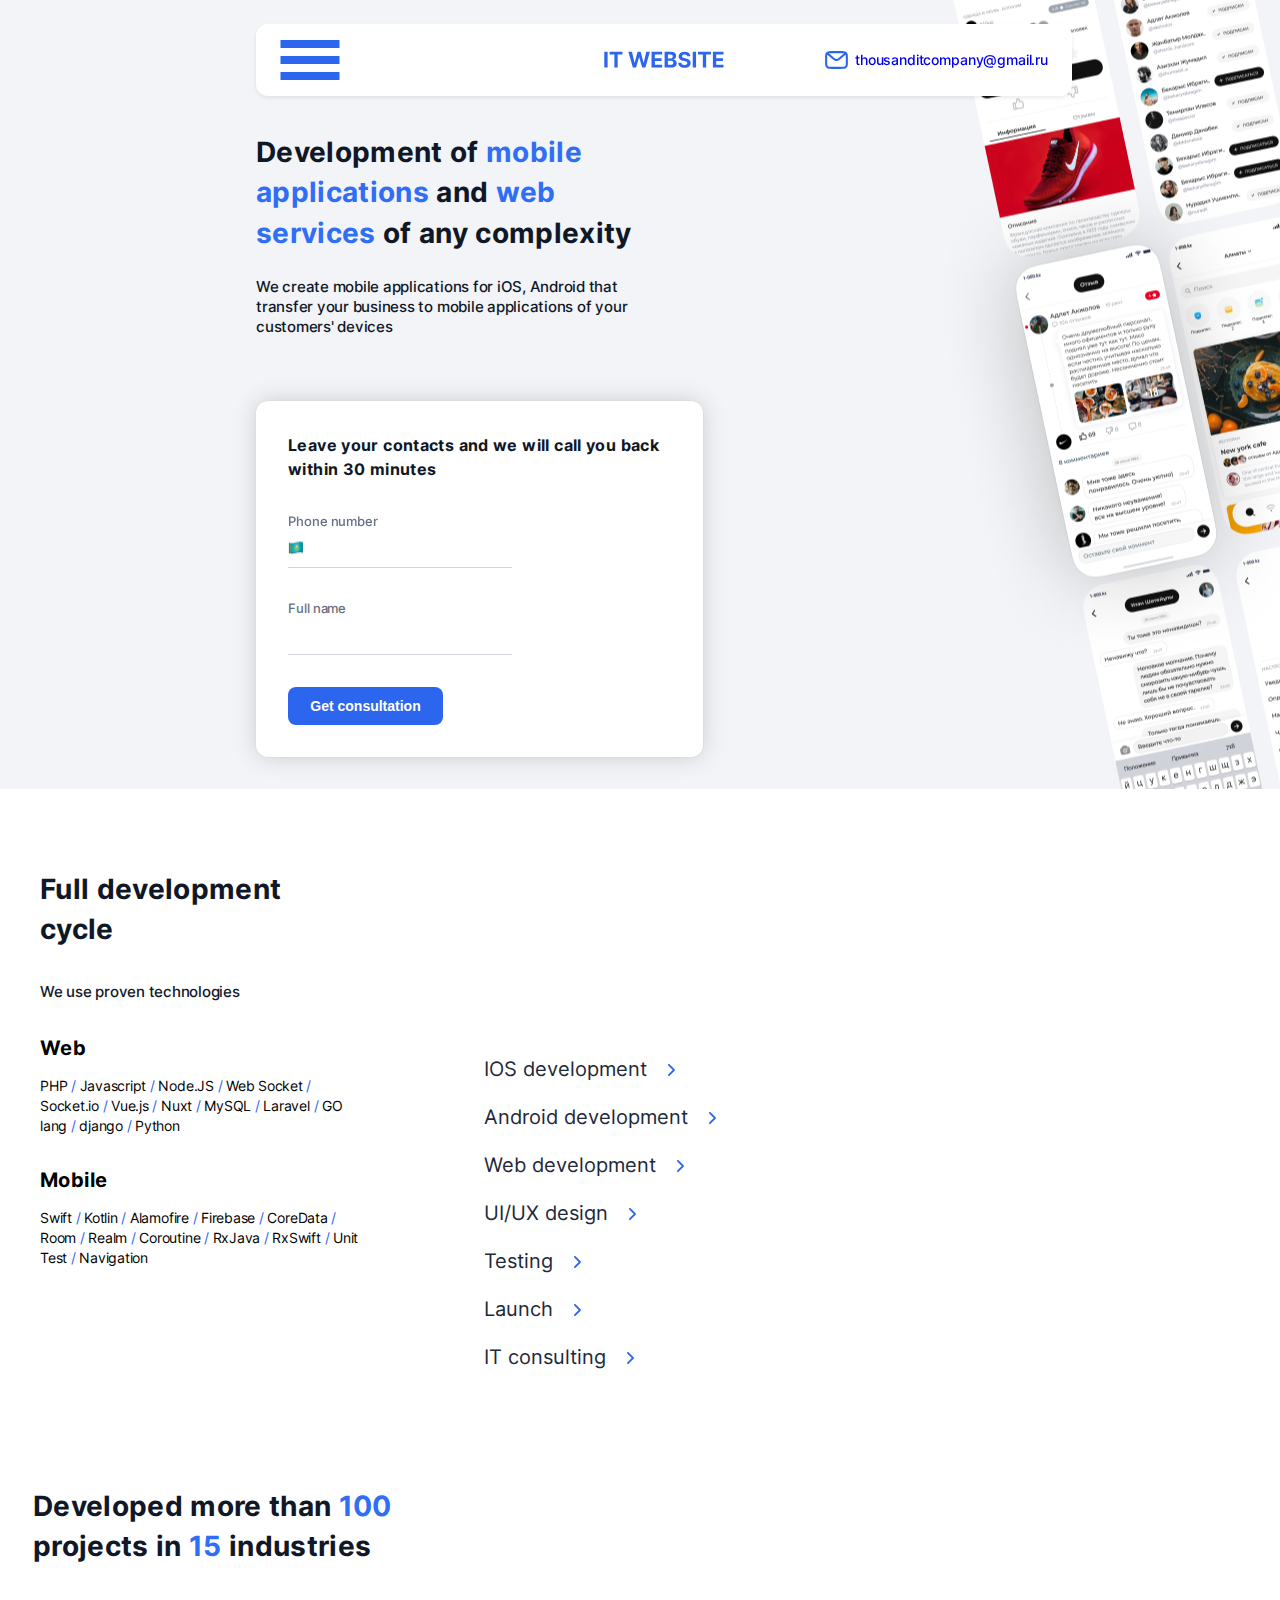
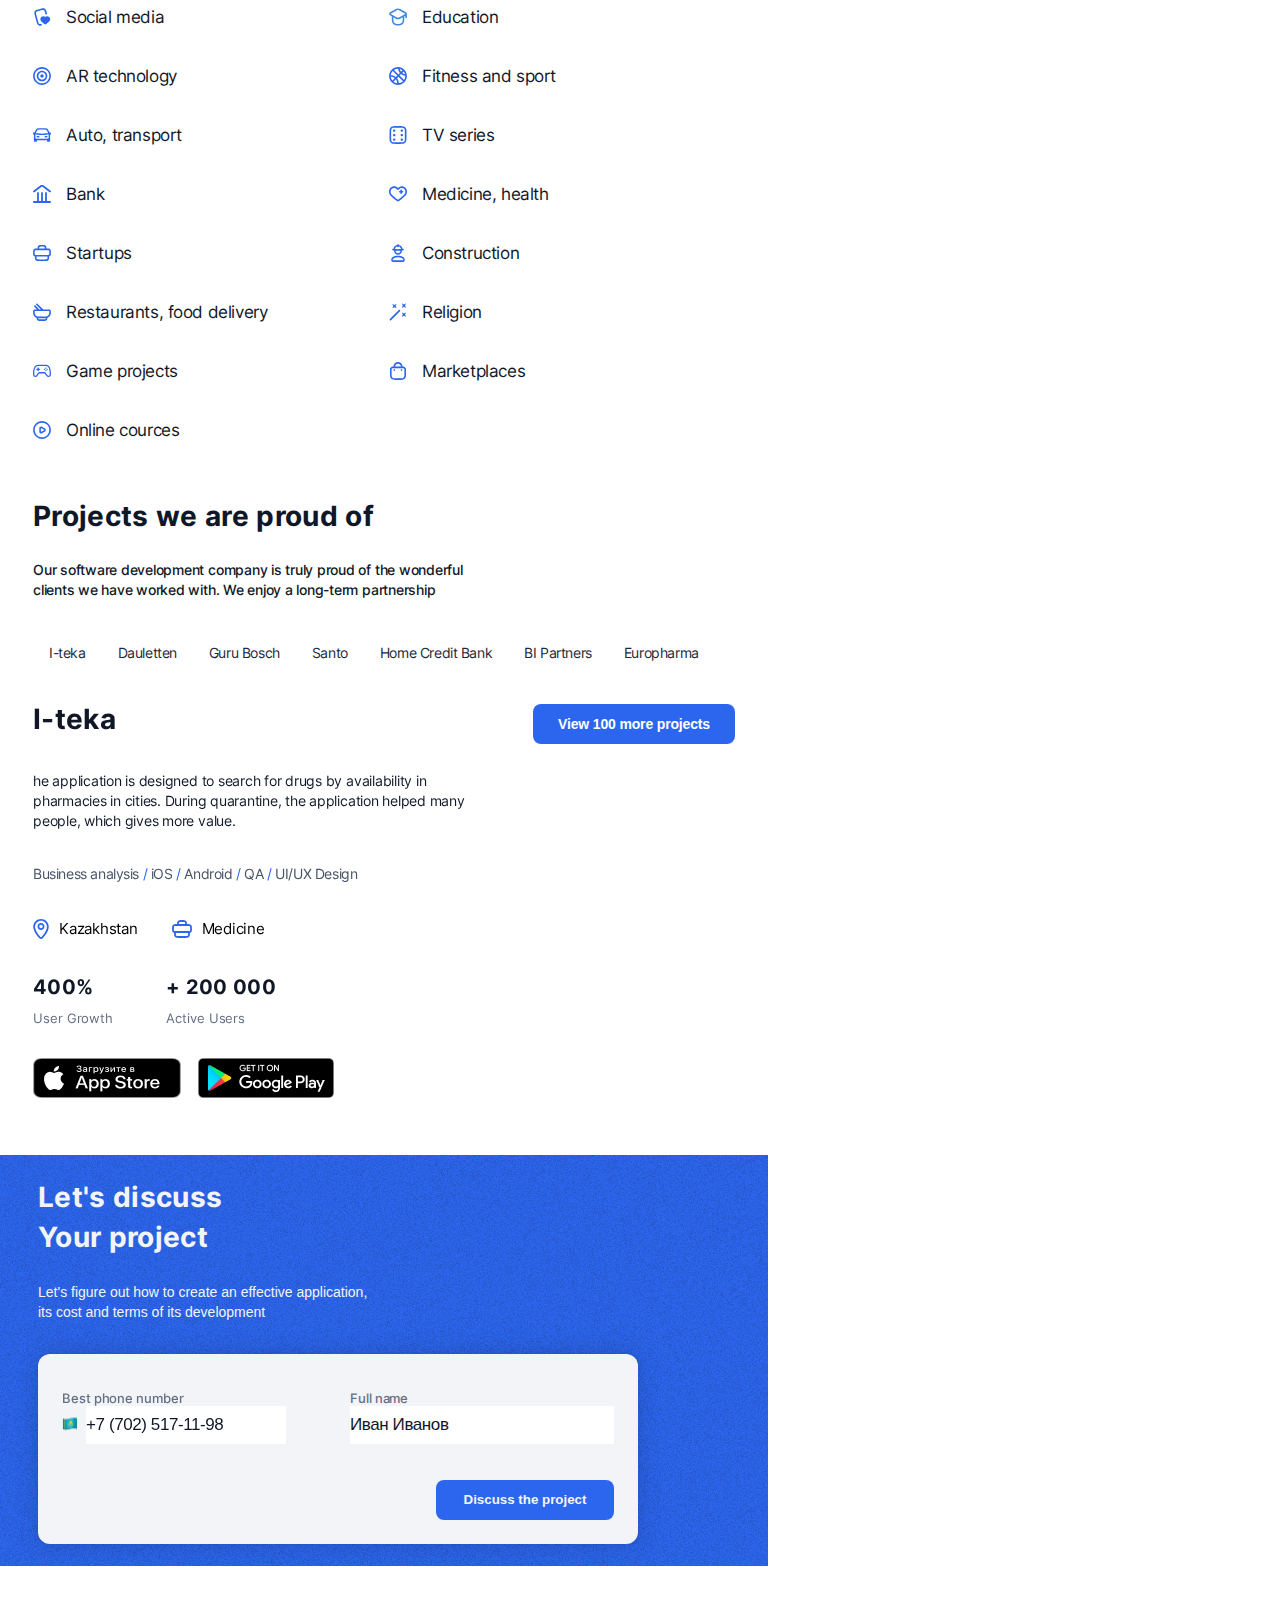
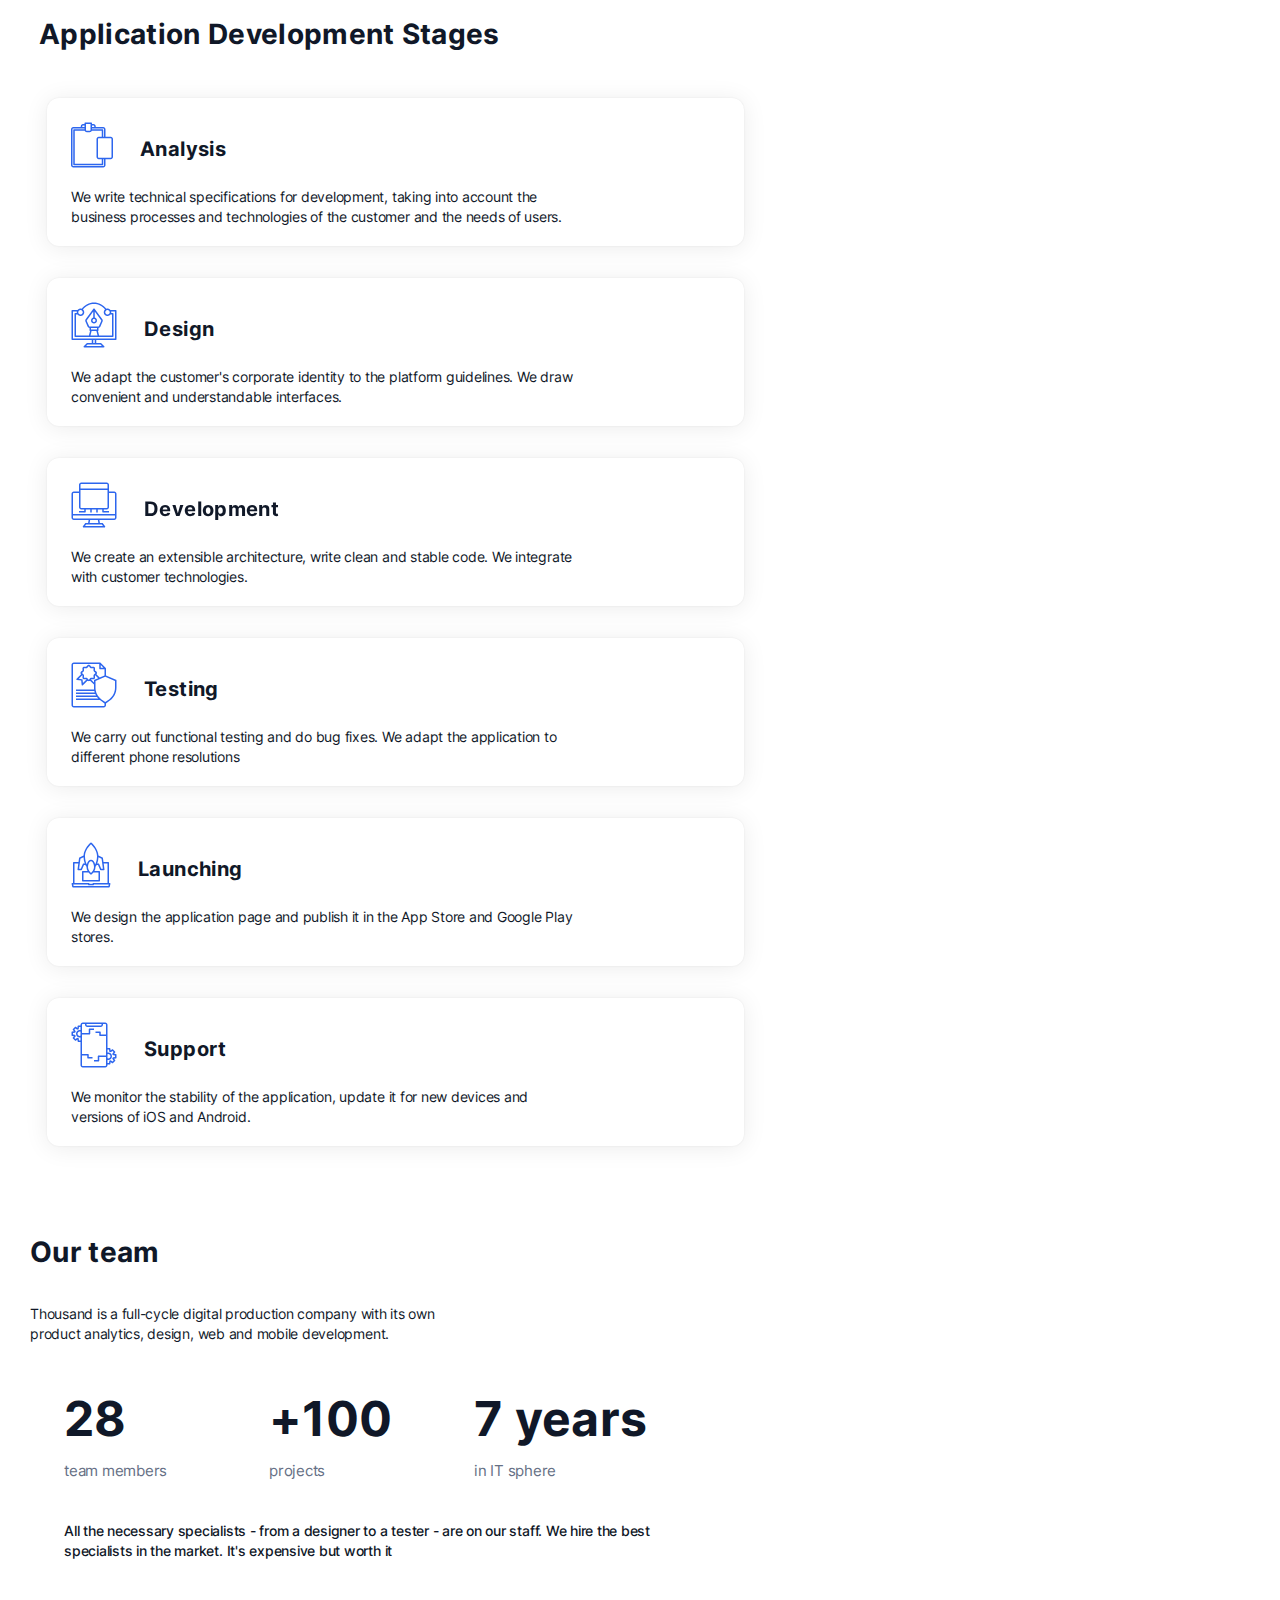
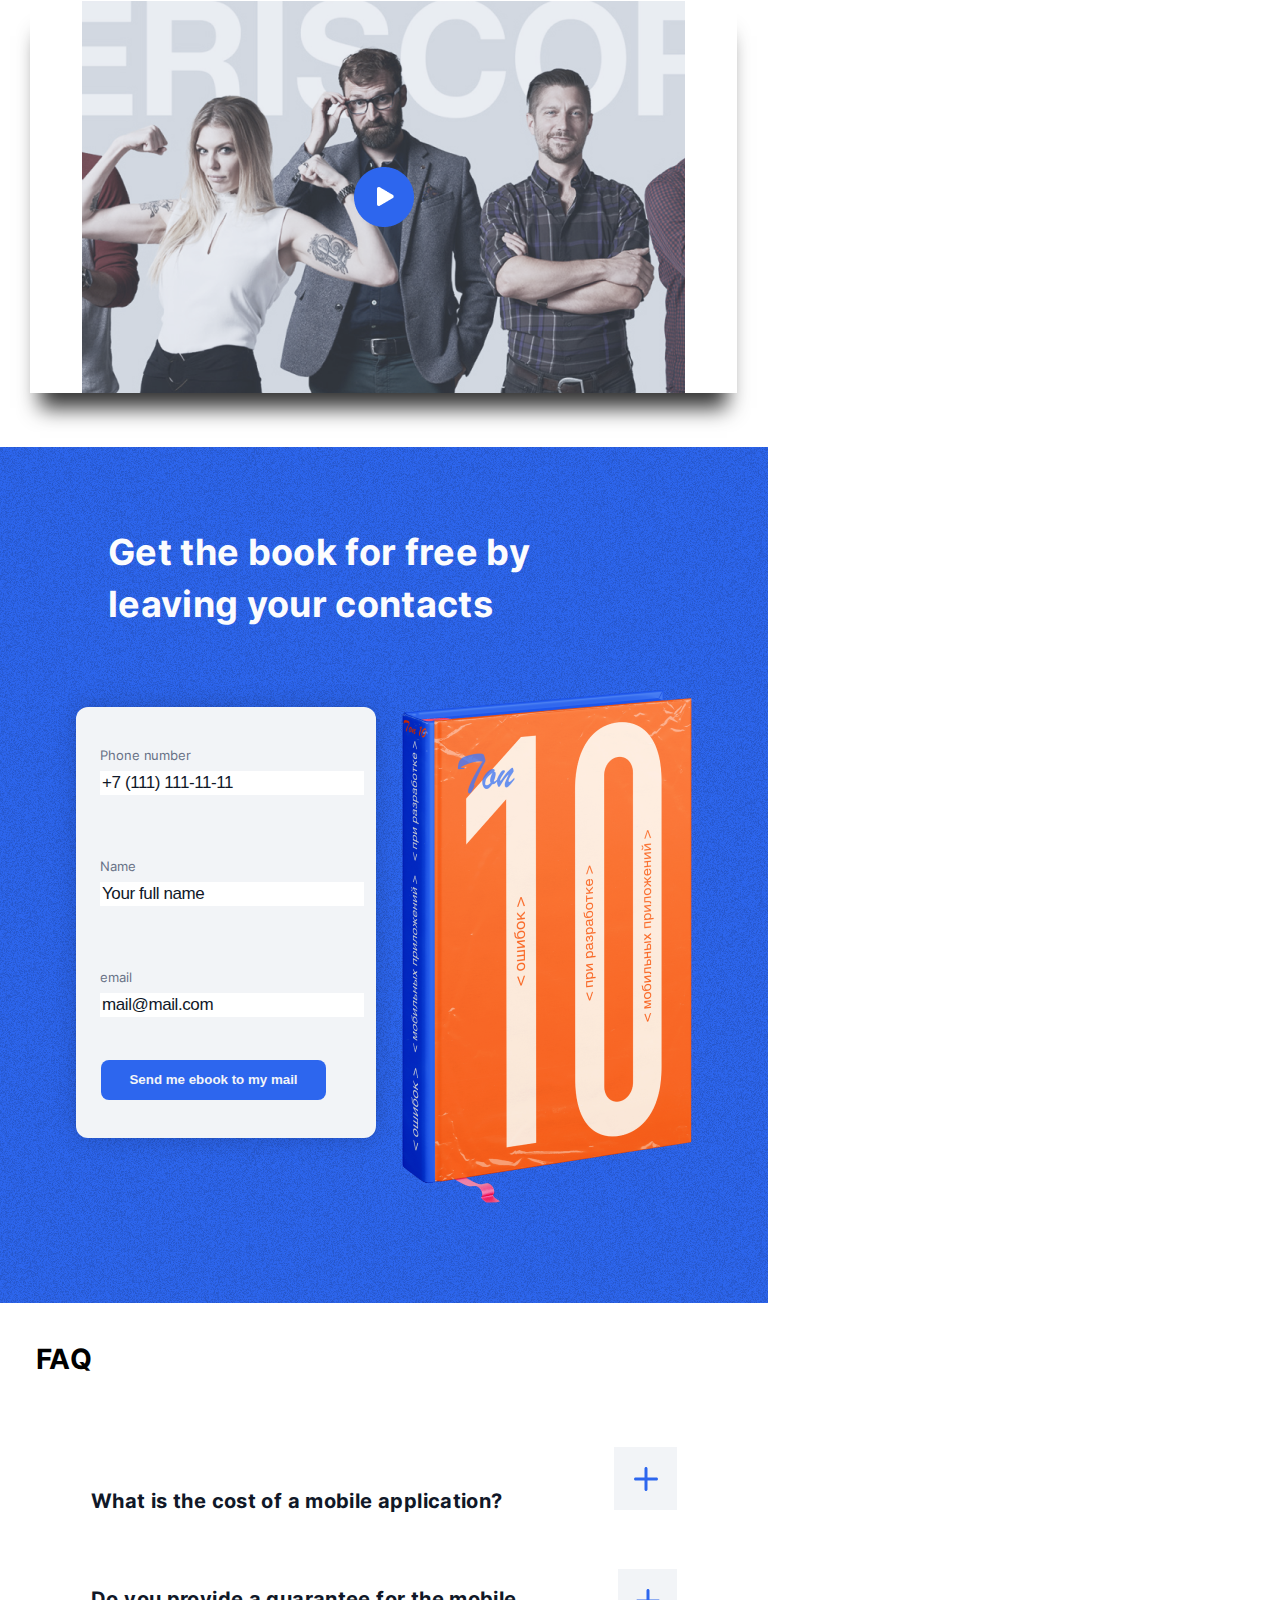
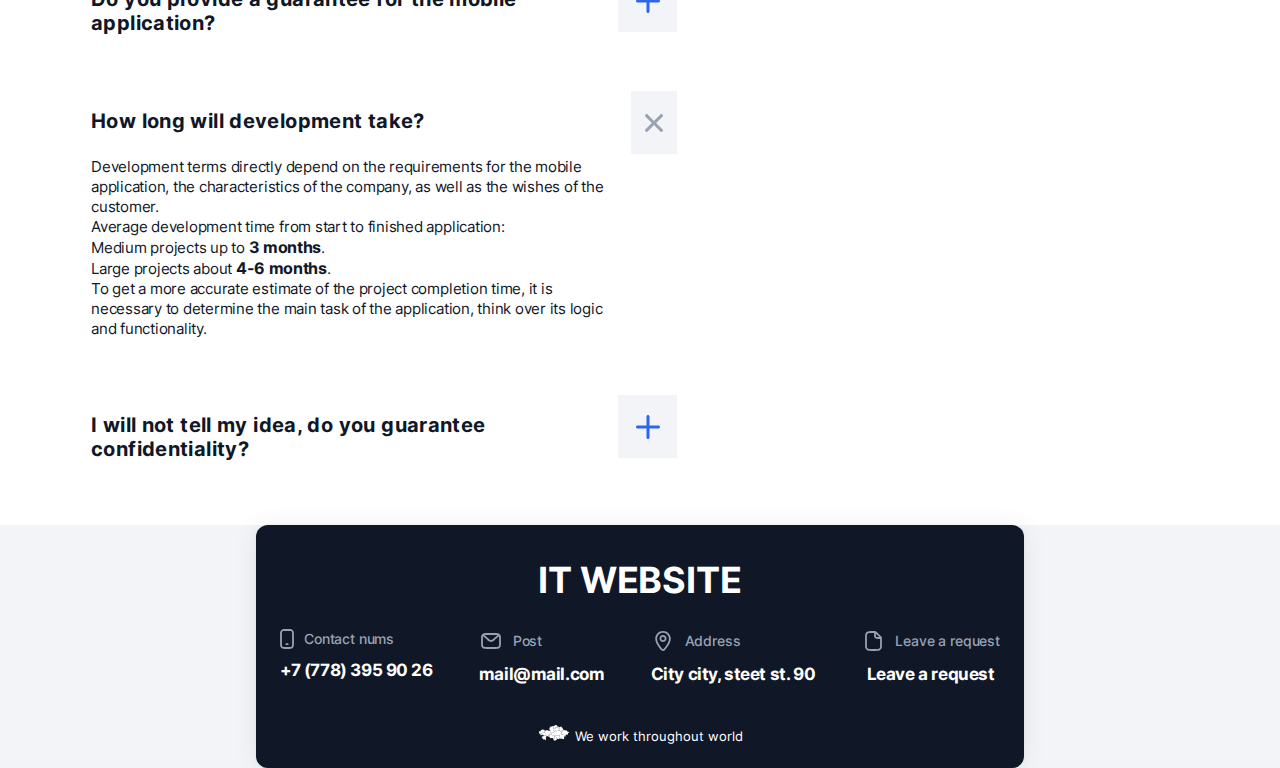
==== commit 19d6998a: "lesson6 finished (сверстан для планшета)" ====
--- a/3lesson.html
+++ b/3lesson.html
@@ -6,12 +6,14 @@
 		content="width=device-width">
 	<title>Main</title>
 	<link rel="stylesheet" href="./src/styles/sitestyle.css">
+	<link rel="stylesheet" href="./src/styles/development.css">
 	<link rel="stylesheet" href="./src/styles/project.css">
 	<link rel="stylesheet" href="./src/styles/discuss.css">
 	<link rel="stylesheet" href="./src/styles/stages.css">
 	<link rel="stylesheet" href="./src/styles/team.css">
 	<link rel="stylesheet" href="./src/styles/book.css">
 	<link rel="stylesheet" href="./src/styles/FAQ.css">
+	<link rel="stylesheet" href="./src/styles/footer.css">
 </head>
 <body>
   <div class = "baner">
@@ -20,7 +22,7 @@
 				<div class = "header__burger">
 					<img class="header__burger-img" src="./src/assets/svg/burger.svg" alt="burger">
 				</div>
-				<div class="mobile-menu hidden">
+				<div class="mobile-menu hidden ">
 					<div class="mobile-menu__container container">
 						<img class="mobile-menu__close" src="./src/assets/svg/close.svg" alt="close">
 						<div class="mobile-menu__logo">
@@ -343,7 +345,7 @@
   <div class="team__block">
 		  <div class="team__container-info">
 			  <h2>Our team</h2>
-			  <p>Thousand is a full-cycle digital production company with its own product analytics, design, web and mobile development.</p>
+			  <div class="p1">Thousand is a full-cycle digital production company with its own product analytics, design, web and mobile development.</div>
 			  <div class="team-numbers">
 				  <div class="team-numbers-info">
 					  <h3>28</h3>
@@ -358,14 +360,14 @@
 					  <p>in IT sphere</p>
 				  </div>
 			  </div>
-			  <p>All the necessary specialists - from a designer to a tester - are on our staff. We hire the best specialists in the market. It's expensive but worth it</p>
+			  <div class="p2">All the necessary specialists - from a designer to a tester - are on our staff. We hire the best specialists in the market. It's expensive but worth it</div>
 			  <div class="team-video"></div>
 		  </div>
   </div>
   <br>
   <div class="book__block">
+	  <h2>Get the book for free by leaving your contacts</h2>
 	  <div class="book-content">
-		  <h2>Get the book for free by leaving your contacts</h2>
 		  <div class="book-image-media"></div>
 		  <div class="book_form">
 			  <div class="book_form-input">
@@ -420,7 +422,7 @@
 						  the main task of the application, think over its logic and functionality.
 					  </p>
 				  </div>
-				  <button></button>
+				  <div class="buttonsvg"></div>
 			  </div>
 			  <div class="faq-question">
 				  <div class="faq-question-element">
--- a/src/styles/sitestyle.css
+++ b/src/styles/sitestyle.css
@@ -196,163 +196,16 @@
     width: 200px;
     margin-left: 24px;
 }
-.feedback-form_logo-img{
+.feedback-form_logo-img {
     height: 20px;
     width: 16px;
     position: absolute;
     top: 25px;
 }
-.disign-footer{
-    width: 1224px;
-    text-align: center;
-    background: #101828;
-    box-shadow: 0 0 2px rgba(0, 0, 0, 0.08), 0 2px 24px rgba(0, 0, 0, 0.08);
-    border-radius: 12px;
-}
-.ftr1{
-    padding: 24px;
-    display: flex;
-}
-.ftr2{
-    padding: 16px 24px;
-    display: flex;
-}
-.ftr-info__block{
-    width: 1176px;
-    text-align: center;
-}
-.ftr-info__title{
-    font-weight: 700;
-    font-size: 36px;
-    line-height: 18px;
-    letter-spacing: -0.154px;
-    color: #FFFFFF;
-}
-.footer-contacts {
-    width: 1000px;
-    text-align: center;
-    display: flex;
-    justify-content: space-between;
-}
-.contacts-element {
-    display: flex;
-    flex-direction: column;
-    row-gap: 10px;
-}
-.contact-container {
-    display: flex;
-    align-items: center;
-    font-weight: 500;
-    font-size: 14px;
-    line-height: 18px;
-    letter-spacing: -0.154px;
-    column-gap: 10px;
-}
-.contact-label{
-    color: #98A2B3;
-}
-.contact-text {
-    font-weight: 600;
-    font-size: 17px;
-    line-height: 22px;
-    letter-spacing: -0.408px;
-    color: #ffffff;
-}
-.ftr-info__text {
-    font-size: 13px;
-    font-weight: 400;
-    line-height: 16px;
-    text-align: left;
-    color: #ffffff;
-}
-/*development*/
-.development__block{
-    max-height: 500px;
-    padding: 80px 108px;
-    display: flex;
-    flex-wrap: wrap;
-    flex-direction: column;
-}
-.description {
-    max-width: 500px;
-    margin-bottom: 32px;
-    font-weight: 700;
-    font-size: 36px;
-    line-height: 144%;
-    letter-spacing: 0.326451px;
-}
-.description-info{
-    margin-bottom: 34px;
-    font-weight: 500;
-    font-size: 15px;
-    line-height: 20px;
-    letter-spacing: -0.24px;
-    color: #101828;
-
-}
-.Web__head {
-    margin-bottom: 16px;
-    font-weight: 600;
-    font-size: 20px;
-    line-height: 24px;
-    letter-spacing: 0.38px;
-}
-
-.Web__head-info {
-    max-width: 496px;
-    font-size: 15px;
-    line-height: 20px;
-    letter-spacing: -0.24px;
-    margin-bottom: 32px;
-}
-.Web__head-info2 {
-    max-width: 496px;
-    font-size: 15px;
-    line-height: 20px;
-    letter-spacing: -0.24px;
-}
-.p{
-    font-weight: 400;
-    font-size: 17px;
-    line-height: 22px;
-    letter-spacing: -0.408px;
-    color: #344054
-}
-p span{
-    color: #2D66EE;
-}
-.Links__list{
- max-height: 350px;
-    list-style-type: none;
-}
-.Links__list li {
-    text-decoration: none;
-    margin-bottom: 24px;
-    margin-top: 10px;
-    font-weight: 400;
-    font-size: 20px;
-    line-height: 24px;
-    color: #1D2939;
-}
-.Links__list a {
-    text-decoration: none;
-    color: #1D2939;
-}
-.Links__list li:hover {
-    text-decoration: none;
-    color: #1D2939;
-    font-weight: 600;
-    border-bottom: #2D66EE 1px solid;
-}
-.Links__list li:after{
-    content: url('../assets/svg/arrow.svg');
-    padding-left: 21px;
-}
-/*development*/
 
 @media screen and (max-width: 1439px) {
     .container{
-        width: 680px;
+        max-width: 768px;
     }
     .baner{
         background-image: url('../assets/img/main-banner-rotate-tab.png');
@@ -360,8 +213,14 @@
         min-height: auto;
     }
     .header{
-        position: relative;
-    }
+        position: fixed;
+        max-width: 768px;
+        width: 94%;
+    }
+    .banner-info__title{
+        margin-top: 100px;
+}
+
     .header__logo{
         width: 120px;
         height: 24px;
--- a/src/styles/development.css
+++ b/src/styles/development.css
@@ -0,0 +1,123 @@
+.development__block{
+    max-height: 500px;
+    padding: 80px 108px;
+    display: flex;
+    flex-wrap: wrap;
+    flex-direction: column;
+}
+.description {
+    max-width: 500px;
+    margin-bottom: 32px;
+    font-weight: 700;
+    font-size: 36px;
+    line-height: 144%;
+    letter-spacing: 0.326451px;
+}
+.description-info{
+    margin-bottom: 34px;
+    font-weight: 500;
+    font-size: 15px;
+    line-height: 20px;
+    letter-spacing: -0.24px;
+    color: #101828;
+
+}
+.Web__head {
+    margin-bottom: 16px;
+    font-weight: 600;
+    font-size: 20px;
+    line-height: 24px;
+    letter-spacing: 0.38px;
+}
+
+.Web__head-info {
+    max-width: 496px;
+    font-size: 15px;
+    line-height: 20px;
+    letter-spacing: -0.24px;
+    margin-bottom: 32px;
+}
+.Web__head-info2 {
+    max-width: 496px;
+    font-size: 15px;
+    line-height: 20px;
+    letter-spacing: -0.24px;
+}
+.p{
+    font-weight: 400;
+    font-size: 17px;
+    line-height: 22px;
+    letter-spacing: -0.408px;
+    color: #344054
+}
+p span{
+    color: #2D66EE;
+}
+.Links__list{
+    max-height: 350px;
+    list-style-type: none;
+}
+.Links__list li {
+    text-decoration: none;
+    margin-bottom: 24px;
+    margin-top: 10px;
+    font-weight: 400;
+    font-size: 20px;
+    line-height: 24px;
+    color: #1D2939;
+}
+.Links__list a {
+    text-decoration: none;
+    color: #1D2939;
+}
+.Links__list li:hover {
+    text-decoration: none;
+    color: #1D2939;
+    font-weight: 600;
+    border-bottom: #2D66EE 1px solid;
+}
+.Links__list li:after{
+    content: url('../assets/svg/arrow.svg');
+    padding-left: 21px;
+}
+@media screen and (max-width: 1439px) {
+.development__block{
+    max-width: 768px;
+    padding: 32px 40px;
+    max-height: 600px;
+}
+.description{
+    width:321px ;
+    font-weight: 700;
+    font-size: 28px;
+    line-height: 144%;
+    margin: 32px 0;
+    letter-spacing: 0.326451px;
+    color: #101828;
+}
+.description-info{
+    width: 321px;
+}
+.Web__head{
+    width: 321px;
+}
+.Web__head-info{
+    width: 321px;
+    font-size: 14px;
+}
+.Web__head-info2{
+    width: 321px;
+    font-size: 14px;
+}
+.Links__list{
+    margin: 210px 0 0 0;
+    margin-left: 30px;
+}
+}
+@media screen and (max-width: 767px) {
+    .development__block{
+        max-width: 425px;
+        padding: 32px 33px;
+        max-height: 600px;
+    }
+}--- a/src/styles/project.css
+++ b/src/styles/project.css
@@ -190,5 +190,79 @@
     margin-bottom: 63px;
 }
 
-
-
+@media screen and (max-width: 1439px){
+.project__block{
+    max-width: 702px;
+    margin: 45px 33px;
+}
+.project-title{
+    font-size: 28px;
+    width: 380px;
+}
+    .project-industries {
+        margin-bottom: 55px;
+    }
+    .projects-proud-title h2{
+        font-weight: 700;
+        font-size: 28px;
+        line-height: 144%;
+        letter-spacing: 0.326451px;
+    }
+    .projects-proud-title h3{
+        width: 456px;
+        font-weight: 500;
+        font-size: 14px;
+        line-height: 20px;
+        letter-spacing: -0.24px;
+        margin-bottom: 26px;
+    }
+    .projects-proud-soft a{
+        font-size: 14px;
+    }
+    .projects-proud-softandbutton button{
+        margin-left: 500px;
+    }
+    .projects-proud-soft{
+        margin-bottom: 32px ;
+    }
+    .project-iteka-info{
+        position: absolute;
+        top:-45px;
+    }
+    .project-iteka-info h2{
+        font-size: 28px;
+    }
+    .project-iteka-info h3{
+        margin: 32px 0;
+        width: 459px;
+        font-size: 14px;
+    }
+    .project-iteka-info-oc{
+        font-size: 14px;
+        margin-bottom: 34px;
+    }
+    .project-iteka-info-statistic{
+        margin-top: 34px;
+        column-gap: 53px;
+        margin-bottom: 32px;
+    }
+    .project-iteka-info-statistic h2{
+        font-size: 20px;
+    }
+    .project-iteka-form{
+        height: 350px;
+        background-image: url("../assets/svg/i-teka2.svg");
+        background-repeat: no-repeat;
+        background-position:  right bottom;
+        background-size: 368px 225px;
+    }
+}
+@media screen and (max-width: 767px) {
+    .project__block{
+        max-width: 393px;
+        margin: 31px 16px;
+    }
+}
+
+
+
--- a/src/styles/discuss.css
+++ b/src/styles/discuss.css
@@ -88,4 +88,34 @@
     width: 16px;
     position: absolute;
     top: 36px;
+}
+@media screen and (max-width: 1439px) {
+    .discuss__block{
+        width: 768px;
+        max-height: 600px;
+    }
+    .discuss-container{
+        margin: 22px 38px;
+    }
+    .discuss-content-info > h2{
+        font-size: 28px;
+        width: 195px;
+    }
+    .discuss-content-info > p{
+        font-weight: 500;
+        font-size: 14px;
+        line-height: 20px;
+        width: 330px;
+        height: 40px;
+        font-family: sans-serif;
+    }
+}
+@media screen and (max-width: 767px) {
+    .discuss__block{
+        width: 425px;
+        max-height: 600px;
+    }
+    .discuss-container{
+        margin: 34px 16px;
+    }
 }--- a/src/styles/stages.css
+++ b/src/styles/stages.css
@@ -30,8 +30,6 @@
     background: #FFFFFF;
     box-shadow: 0px 0px 2px rgba(0, 0, 0, 0.08), 0px 2px 24px rgba(0, 0, 0, 0.08);
     border-radius: 12px;
-    /*background-size: contain;*/
-    /*background-position: top right;*/
 }
 .stages-el h3{
     display: inline;
@@ -53,4 +51,38 @@
     line-height: 20px;
     letter-spacing: -0.24px;
     color: #101828;
+}
+@media screen and (max-width: 1439px) {
+    .stages__block{
+        width: 704px;
+        margin: 32px 39px;
+    }
+    .stages-form-group{
+        max-height: 1400px;
+        row-gap: 32px;
+    }
+    .stages-title{
+        margin-bottom: 44px;
+        font-size: 28px;
+    }
+    .stages-el {
+        width: 649px;
+        height: 100px;
+        padding: 24px;
+    }
+    .stages-el p{
+        width: 504px;
+        margin-top: 17px;
+        font-weight: 400;
+        font-size: 14px;
+        line-height: 20px;
+        letter-spacing: -0.24px;
+        color: #101828;
+    }
+}
+@media screen and (max-width: 767px) {
+    .stages__block{
+        width: 704px;
+        margin: 32px 19px;
+    }
 }--- a/src/styles/team.css
+++ b/src/styles/team.css
@@ -19,7 +19,14 @@
     letter-spacing: 0.326451px;
     color: #101828;
 }
-.team__container-info p{
+.p1{
+    margin-bottom: 40px;
+    font-size: 15px;
+    line-height: 20px;
+    letter-spacing: -0.24px;
+    color: #101828;
+}
+.p2{
     margin-bottom: 40px;
     font-size: 15px;
     line-height: 20px;
@@ -47,6 +54,7 @@
     margin-bottom: 8px;
 }
 .team-numbers-info p{
+    margin-bottom: 40px;
     font-size: 15px;
     line-height: 20px;
     letter-spacing: -0.24px;
@@ -61,4 +69,56 @@
     left: -3px;
     top: 8px;
     box-shadow: 0 25px 20px -10px rgba(0, 0, 0, 0.8);
+}
+@media screen and (max-width: 1439px) {
+    .team__block{
+        width: 704px;
+        margin: 38px 30px;
+    }
+    .team__container-info{
+        width: 704px;
+        max-height:1200px;
+        display: flex;
+        flex-direction: column;
+        column-gap: 16px;
+        justify-content: start;
+        flex-wrap: wrap;
+    }
+    .team__container-info h2{
+        font-size: 28px;
+    }
+    .p1{
+        font-size: 14px;
+        line-height: 20px;
+        letter-spacing: -0.24px;
+        color: #101828;
+        width: 414px;
+        /*margin-bottom: 470px;*/
+    }
+    .team-video{
+       /* position: relative;*/
+       /*top: -650px;*/
+        width: 707px;
+    }
+    .team-numbers{
+        margin-left: 34px;
+    }
+    .p2{
+        width: 613px;
+        font-weight: 500;
+        font-size: 14px;
+        line-height: 20px;
+        letter-spacing: -0.24px;
+        color: #101828;
+        margin-left: 34px;
+
+    }
+
+
+}
+@media screen and (max-width: 767px) {
+    .team__block{
+        width: 395px;
+        margin: 28px 15px;
+    }
 }--- a/src/styles/book.css
+++ b/src/styles/book.css
@@ -5,14 +5,14 @@
 }
 .book-content{
     padding: 80px 108px 20px 108px;
-    max-height: 600px;
+    max-height: 500px;
     flex-wrap: wrap;
     display: flex;
     flex-direction: column;
 }
-.book-content h2{
+.book__block h2{
+    padding: 80px 108px 0px 108px;
     width: 600px;
-    margin-bottom: 40px;
     font-weight: 700;
     font-size: 36px;
     line-height: 144%;
@@ -26,7 +26,6 @@
     border-radius: 12px;
 }
 .book_form-input{
-    /*max-height: 200px;*/
     padding: 40px 24px;
     display: flex;
     justify-content: space-between;
@@ -67,10 +66,64 @@
 }
 .book-image{
     position: relative;
-    top: -30px;
+    top: -150px;
     right: 50px;
     margin: 0 auto;
     width: 343.85px;
     height: 520px;
     background-image: url('../assets/img/book.png');
+}
+@media screen and (max-width: 1439px) {
+    .book__block{
+        width: 768px;
+    }
+    .book-content{
+        padding: 76px;
+        max-height: 750px;
+        flex-wrap: nowrap;
+        justify-content: space-between;
+        max-width: 700px;
+        flex-direction: row;
+    }
+    .book_form{
+        max-width: 300px;
+        max-height: 431px;
+    }
+    .book-form-el{
+        width: 100%;
+        margin: 0 0 48px;
+        padding: 0;
+    }
+    .book_form button{
+        margin: 0;
+        position: relative;
+        top: -60px;
+        left: 25px;
+    }
+    .book-content h2 {
+        margin: 0;
+        font-size: 17px;
+
+    }
+    .book-form-el input{
+        margin-bottom: 15px;
+    }
+    .book-image{
+        position: relative;
+        top: -20px;
+        right: 0px;
+    }
+    .book__block h2{
+        width: 455px;
+        font-weight: 700;
+        font-size: 36px;
+        line-height: 144%;
+        letter-spacing: 0.326451px;
+        color: #FCFCFD;
+    }
+}
+@media screen and (max-width: 767px) {
+    .book__block{
+        width: 425px;
+    }
 }--- a/src/styles/FAQ.css
+++ b/src/styles/FAQ.css
@@ -65,3 +65,36 @@
     background-repeat: no-repeat;
     background-position: center;
 }
+.buttonsvg{
+    margin: 28px 0;
+    width: 63px;
+    height: 63px;
+    border: none;
+    background-color: #F2F4F7;
+    background-image: url('../assets/svg/buttonclose.svg');
+    background-repeat: no-repeat;
+    background-position: center;
+}
+@media screen and (max-width: 1439px) {
+    .faq__block{
+        width: 696px;
+        padding: 20px 36px;
+    }
+    .faq-content{
+        max-height: 800px;
+        padding: 0 55px 0 55px;
+        display: flex ;
+        flex-wrap: wrap;
+        flex-direction: column;
+        column-gap: 24px;
+    }
+    .faq__block h2{
+        font-size: 28px;}
+
+}
+@media screen and (max-width: 767px) {
+    .faq__block{
+        width: 393px;
+        padding: 32px 16px;
+    }
+}--- a/src/styles/footer.css
+++ b/src/styles/footer.css
@@ -0,0 +1,79 @@
+.disign-footer{
+    width: 1224px;
+    text-align: center;
+    background: #101828;
+    box-shadow: 0 0 2px rgba(0, 0, 0, 0.08), 0 2px 24px rgba(0, 0, 0, 0.08);
+    border-radius: 12px;
+}
+.ftr1{
+    padding: 24px;
+    display: flex;
+}
+.ftr2{
+    padding: 16px 24px;
+    display: flex;
+}
+.ftr-info__block{
+    width: 1176px;
+    text-align: center;
+}
+.ftr-info__title{
+    font-weight: 700;
+    font-size: 36px;
+    line-height: 18px;
+    letter-spacing: -0.154px;
+    color: #FFFFFF;
+}
+.footer-contacts {
+    width: 1000px;
+    text-align: center;
+    display: flex;
+    justify-content: space-between;
+}
+.contacts-element {
+    display: flex;
+    flex-direction: column;
+    row-gap: 10px;
+}
+.contact-container {
+    display: flex;
+    align-items: center;
+    font-weight: 500;
+    font-size: 14px;
+    line-height: 18px;
+    letter-spacing: -0.154px;
+    column-gap: 10px;
+}
+.contact-label{
+    color: #98A2B3;
+}
+.contact-text {
+    font-weight: 600;
+    font-size: 17px;
+    line-height: 22px;
+    letter-spacing: -0.408px;
+    color: #ffffff;
+}
+.ftr-info__text {
+    font-size: 13px;
+    font-weight: 400;
+    line-height: 16px;
+    text-align: left;
+    color: #ffffff;
+}
+@media screen and (max-width: 1439px) {
+    .disign-footer{
+        width: 768px;
+    }
+    .ftr-info__title{
+        margin-top:22px ;
+    }
+}
+@media screen and (max-width: 767px) {
+    .disign-footer{
+        width: 425px;
+    }
+    .ftr-info__title{
+        margin-top:22px ;
+    }
+}